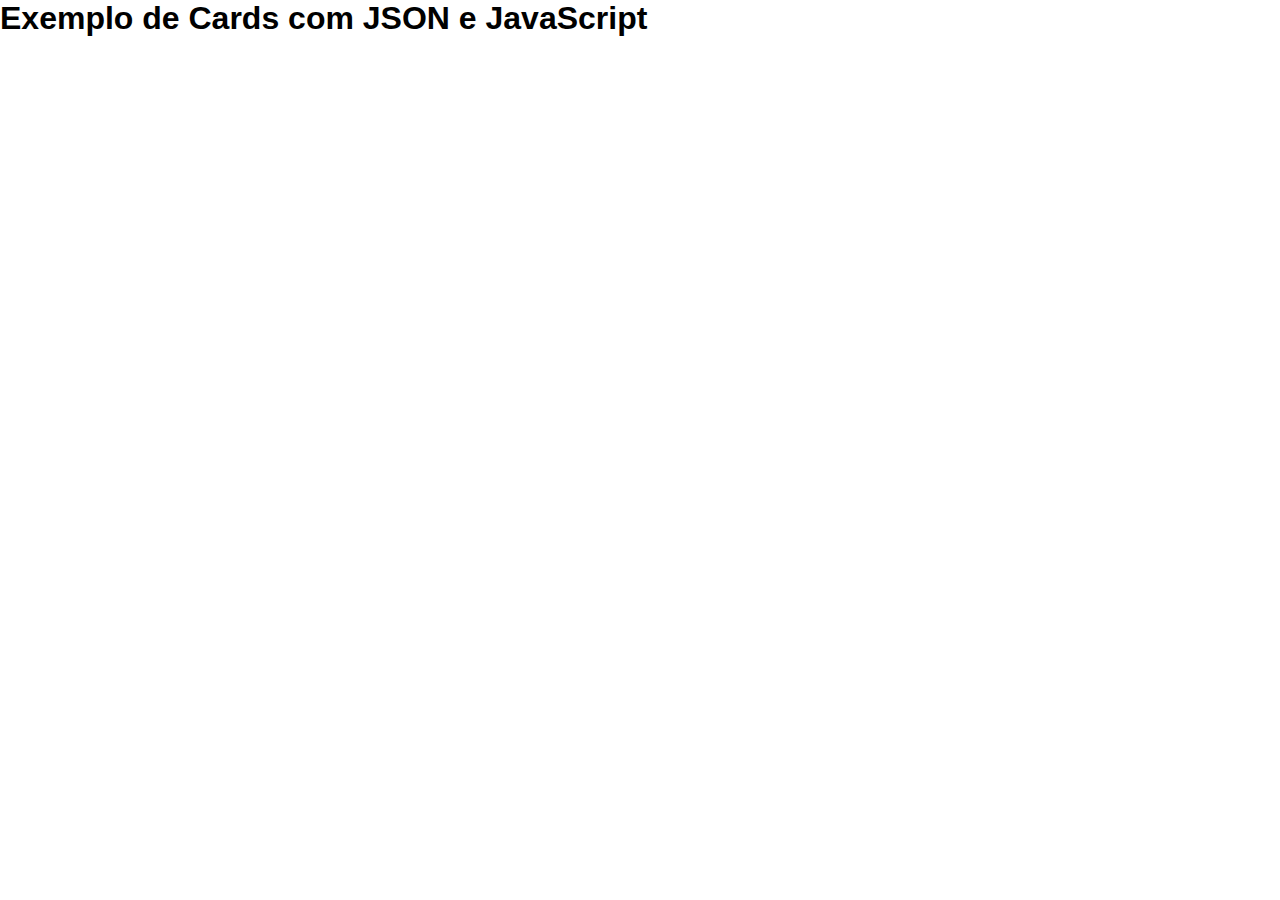
==== exemplosPHP.html @ 452e833c "lsll" ====
<!DOCTYPE html>
<html>
  <head>
    <title>Exemplo de Cards com JSON e JavaScript</title>
    <style>
      /* Estilos gerais */
      * {
        box-sizing: border-box;
        margin: 0;
        padding: 0;
      }
      body {
        font-family: sans-serif;
      }
      /* Estilos dos cards */
      .card {
        background-color: #f5f5f5;
        border-radius: 4px;
        box-shadow: 0 0 4px rgba(0, 0, 0, 0.3);
        display: flex;
        flex-direction: column;
        margin: 10px;
        max-width: 300px;
        overflow: hidden;
      }
      .card h2 {
        background-color: #4caf50;
        color: white;
        font-size: 20px;
        padding: 10px;
        text-align: center;
      }
      .card p {
        padding: 10px;
        text-align: justify;
      }
      /* Estilos do container dos cards */
      .card-container {
        display: grid;
        grid-template-columns: repeat(3, 1fr);
        justify-content: center;
        margin: 20px auto;
        max-width: 960px;
      }
    </style>
  </head>
  <body>
    <h1>Exemplo de Cards com JSON e JavaScript</h1>
    <div class="card-container"></div>
    <script>
      // Lê o arquivo JSON
      fetch("codes.json")
        .then((response) => response.json())
        .then((data) => {
          // Cria um card para cada objeto no JSON
          const cardContainer = document.querySelector(".card-container");
          data.forEach((obj) => {
            const card = document.createElement("div");
            card.classList.add("card");
            const title = document.createElement("h2");
            title.textContent = obj.title;
            const code = document.createElement("p");
            code.textContent = obj.code;
            card.appendChild(title);
            card.appendChild(code);
            cardContainer.appendChild(card);
          });
        })
        .catch((error) => console.error(error));
    </script>
  </body>
</html>
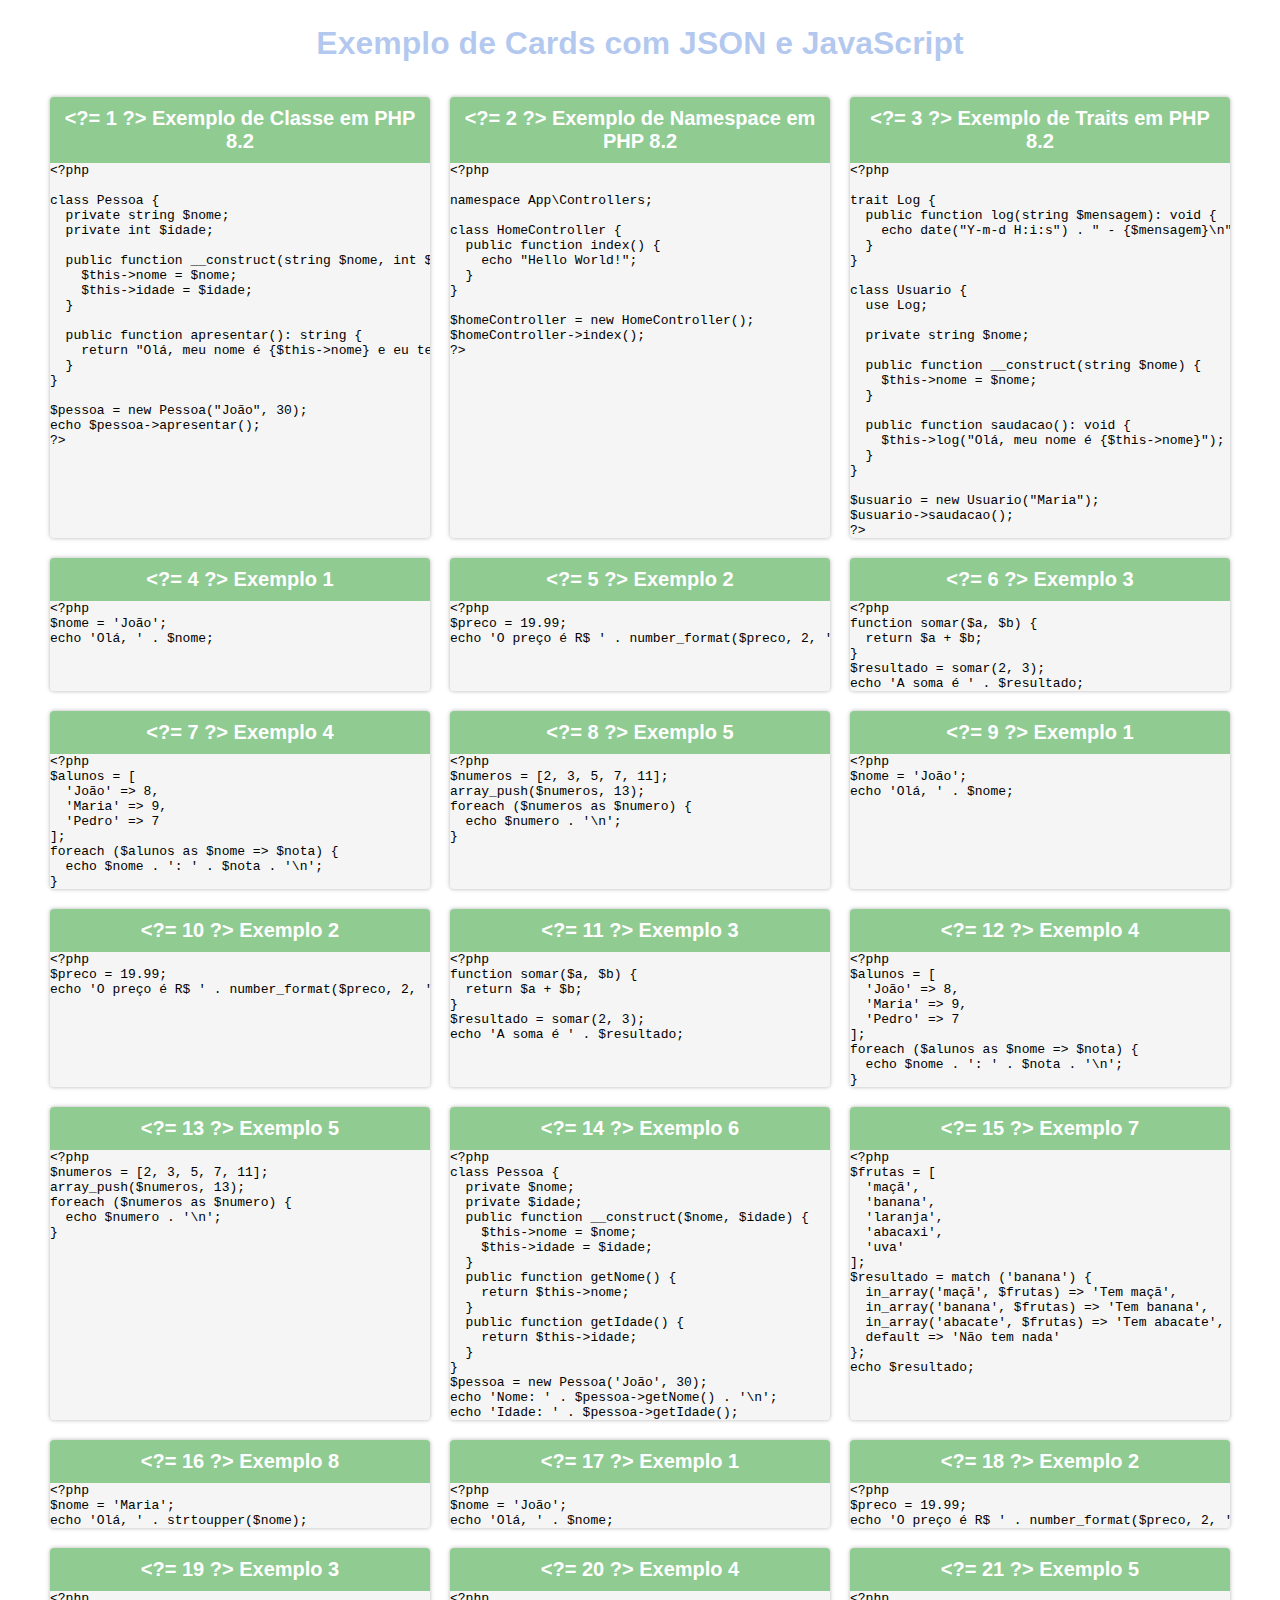
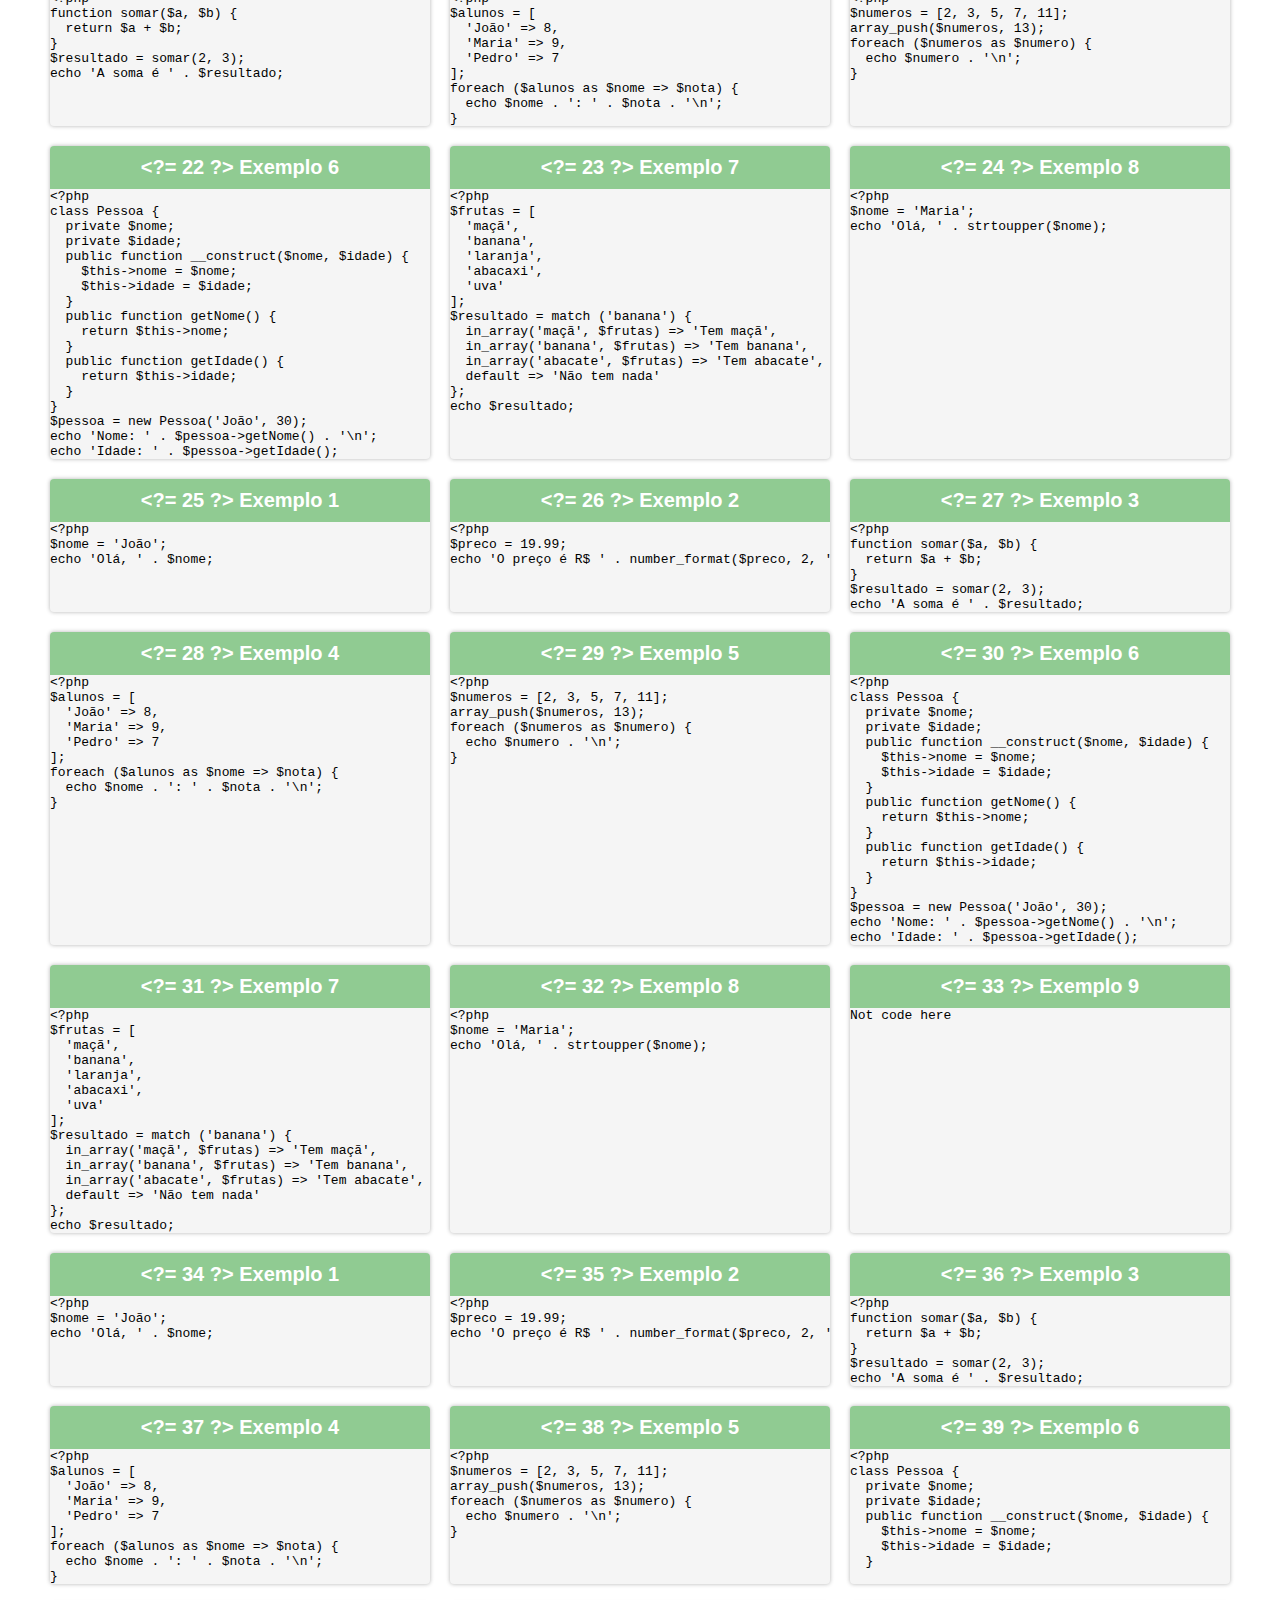
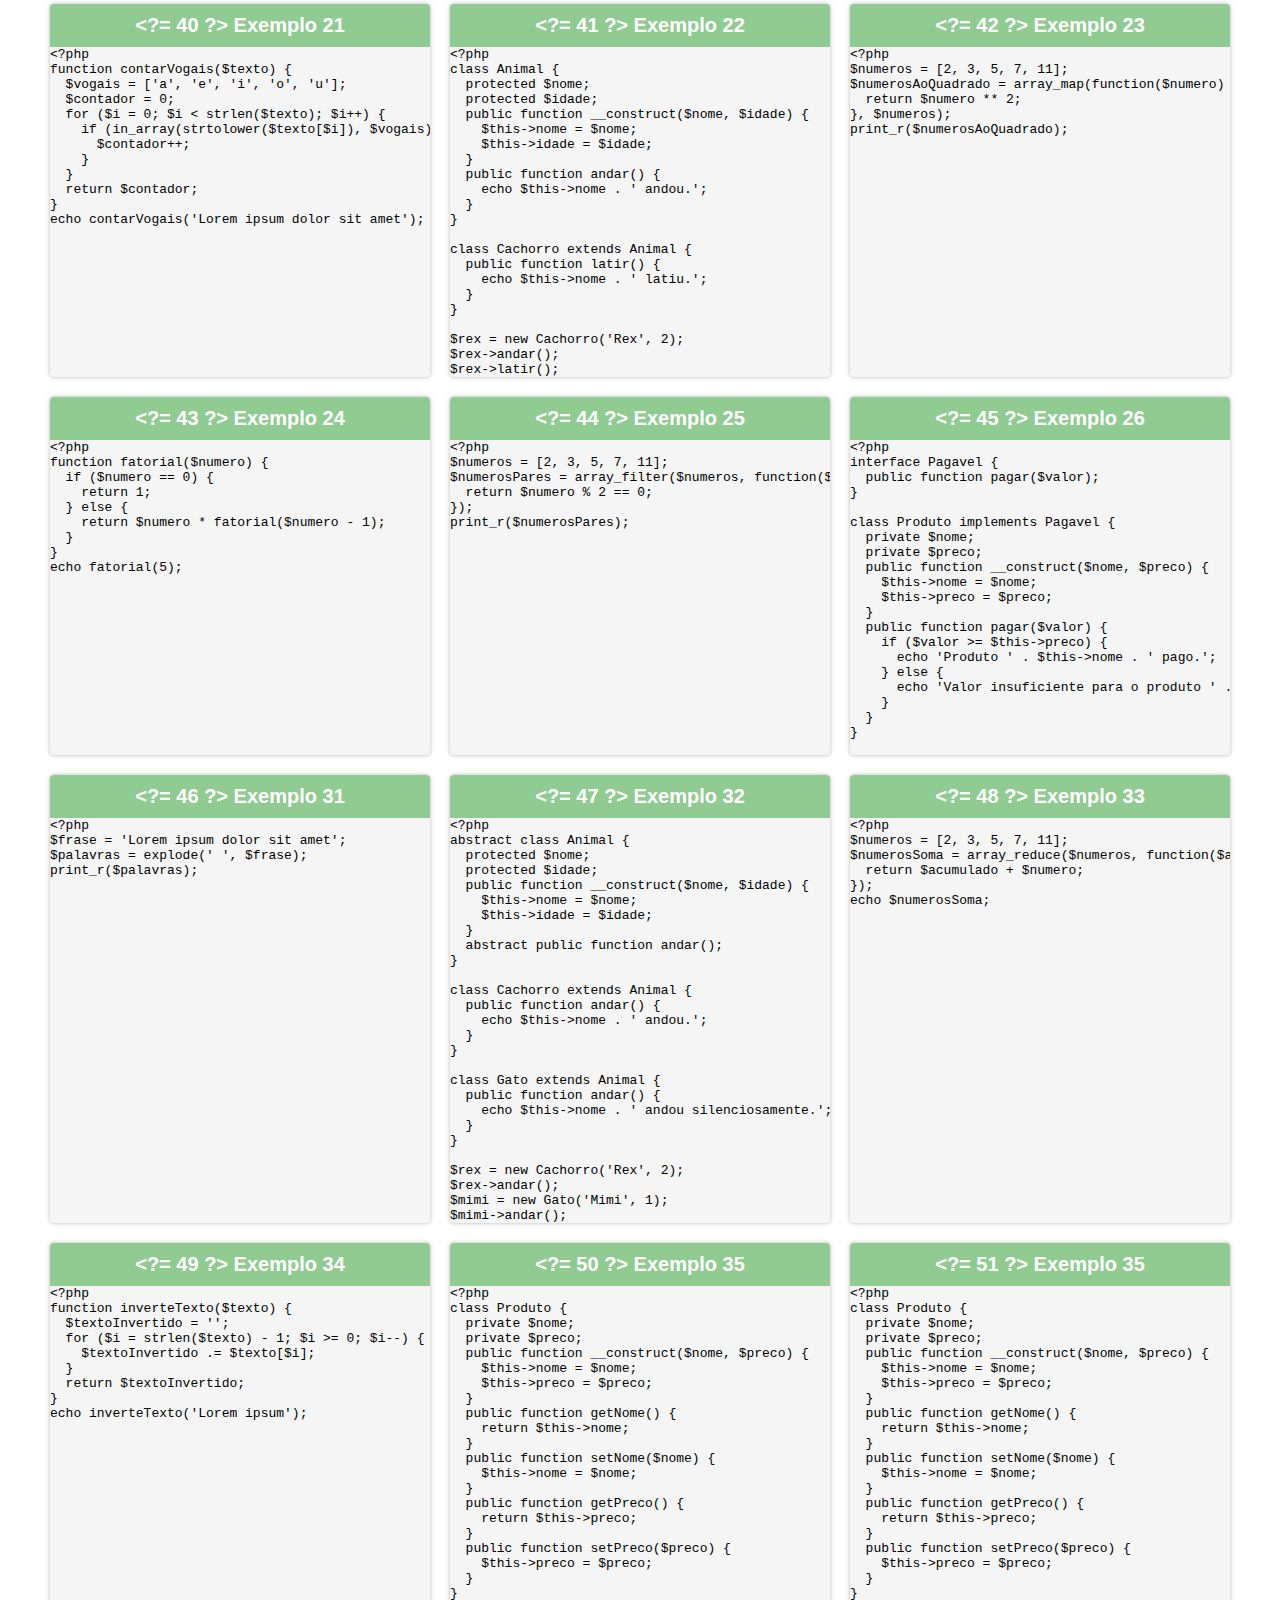
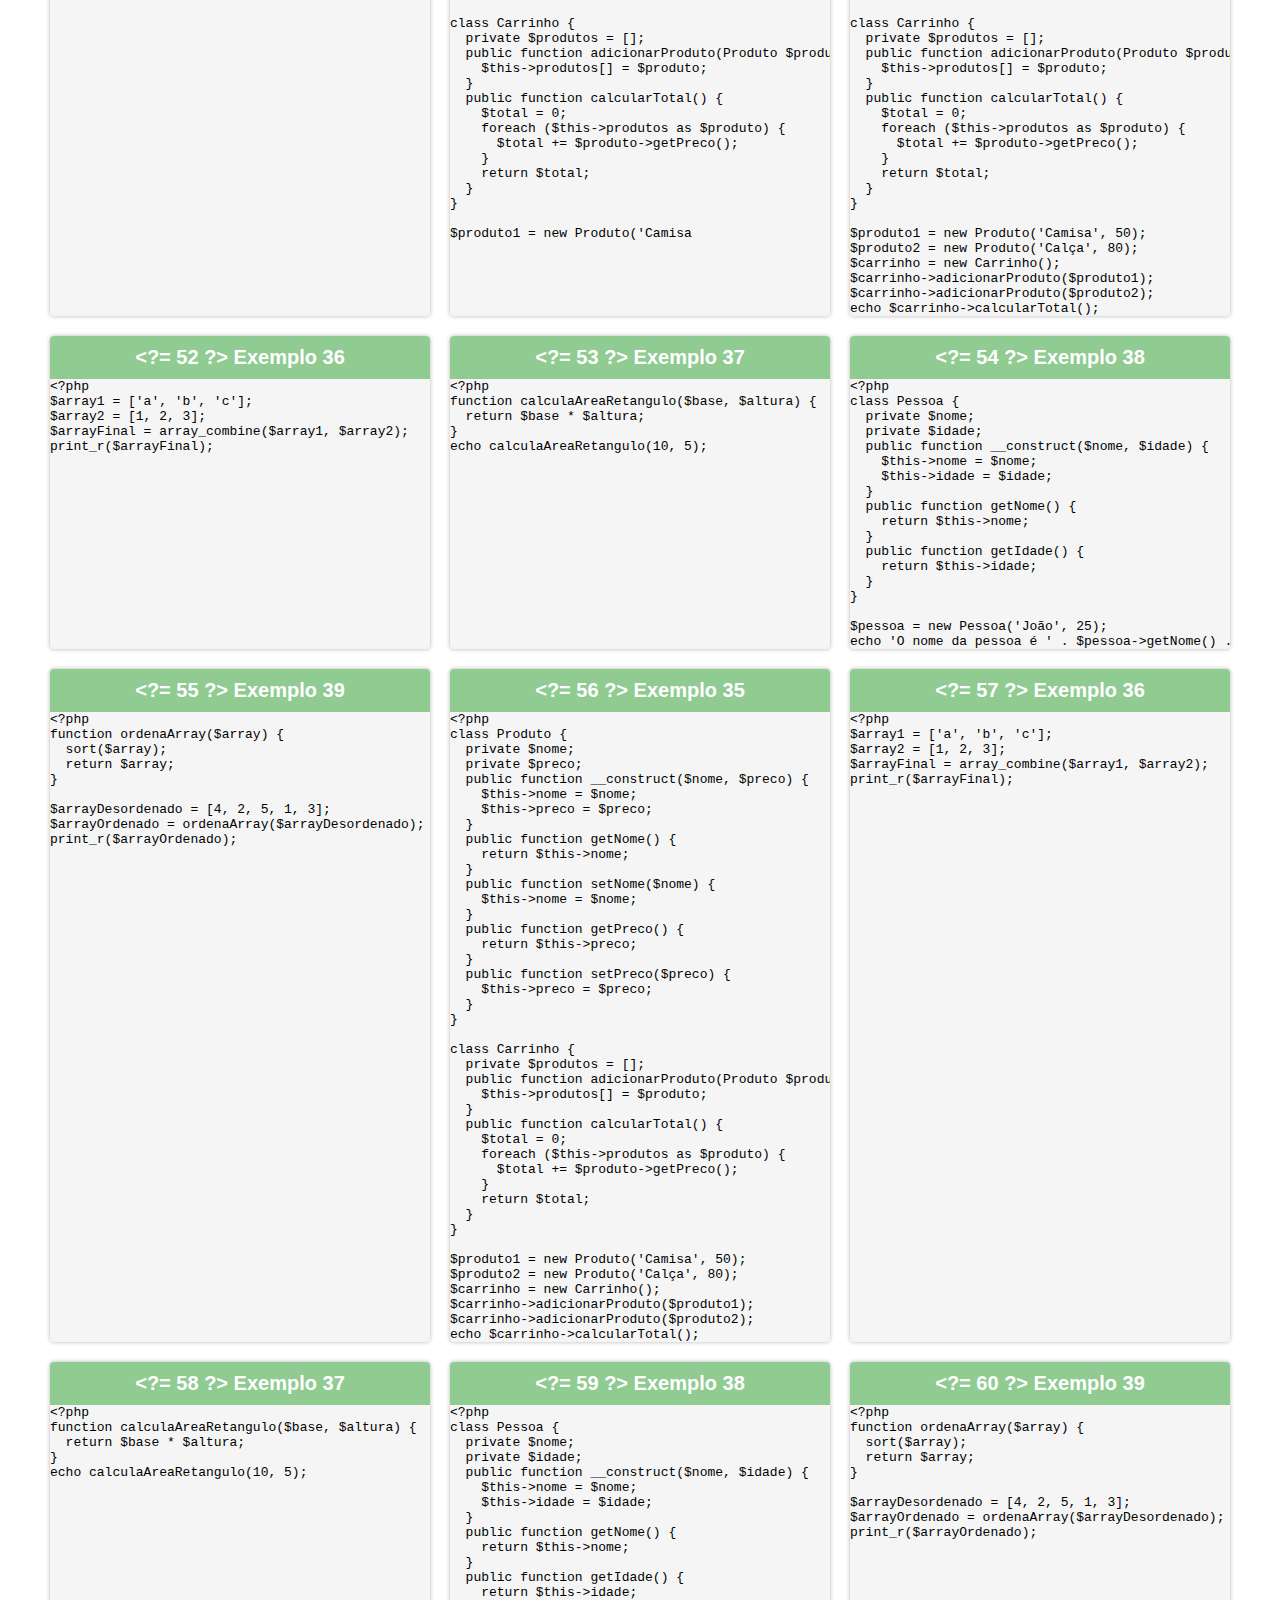
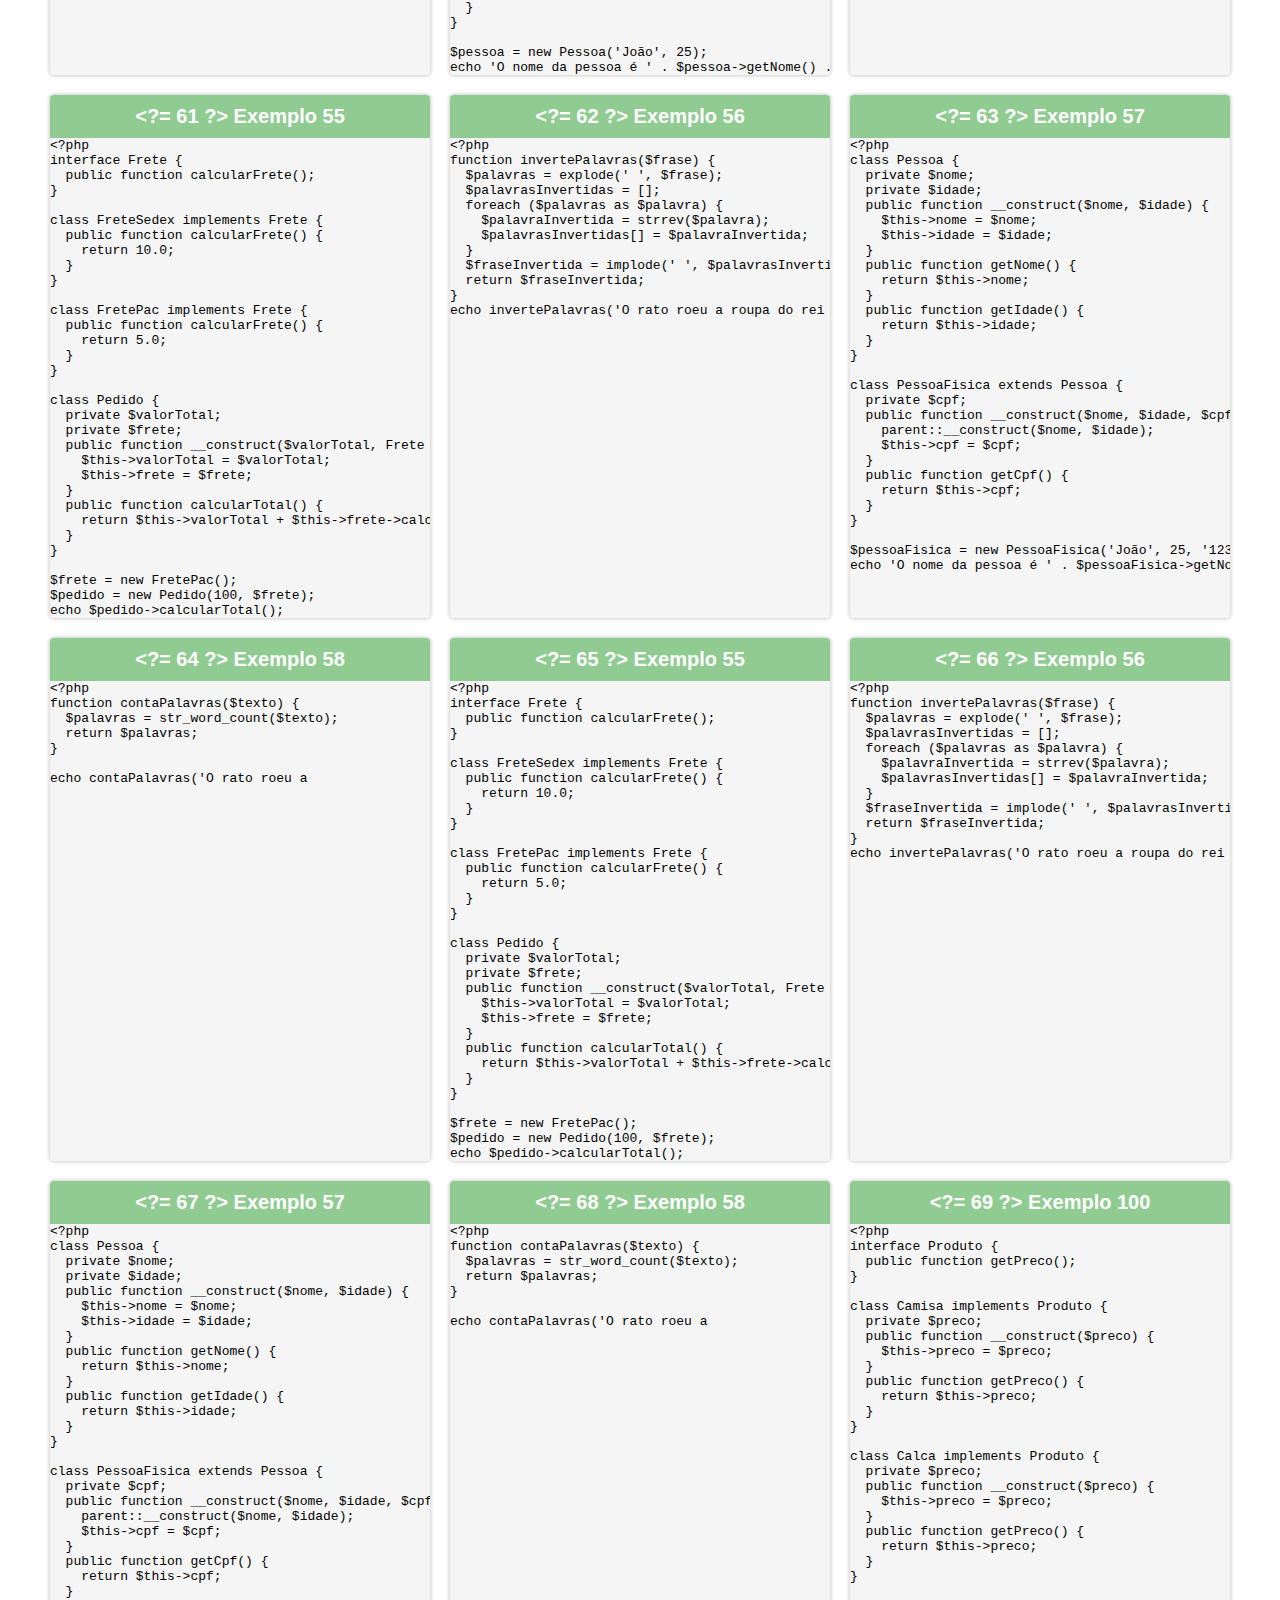
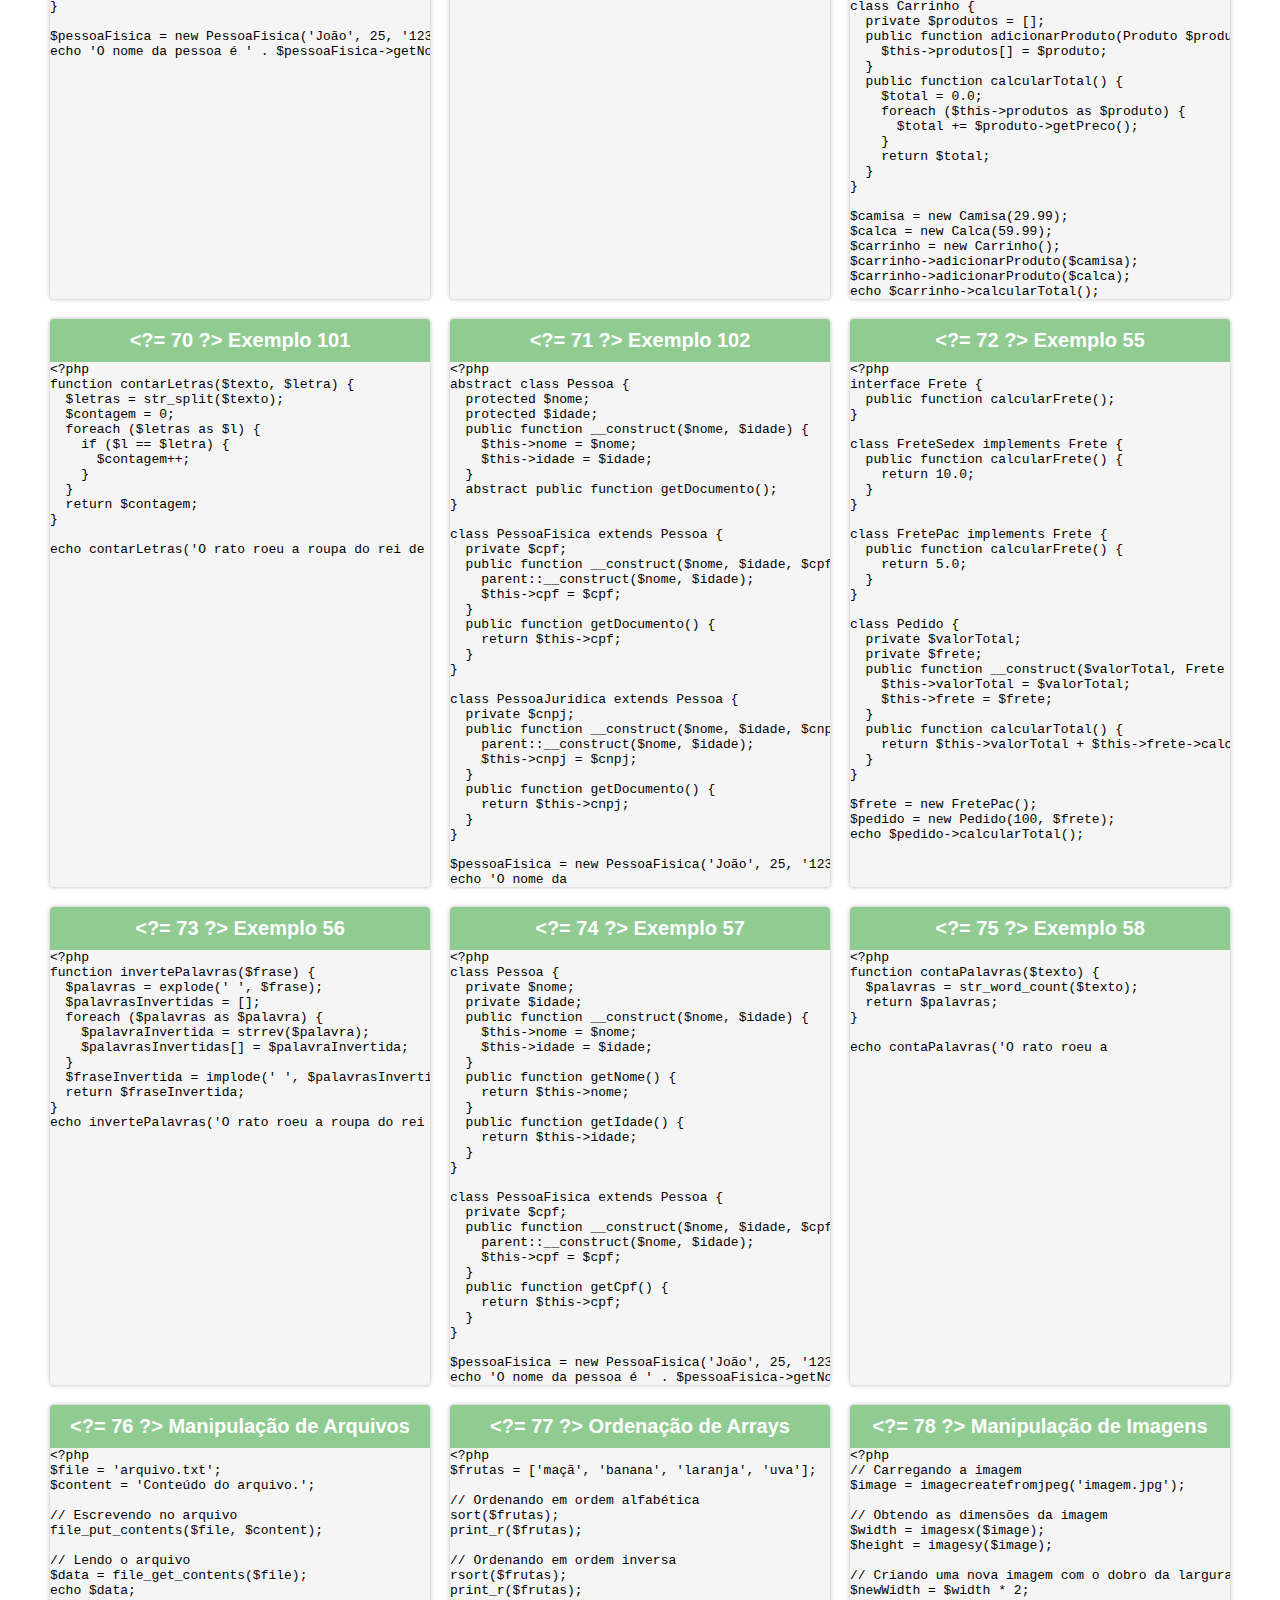
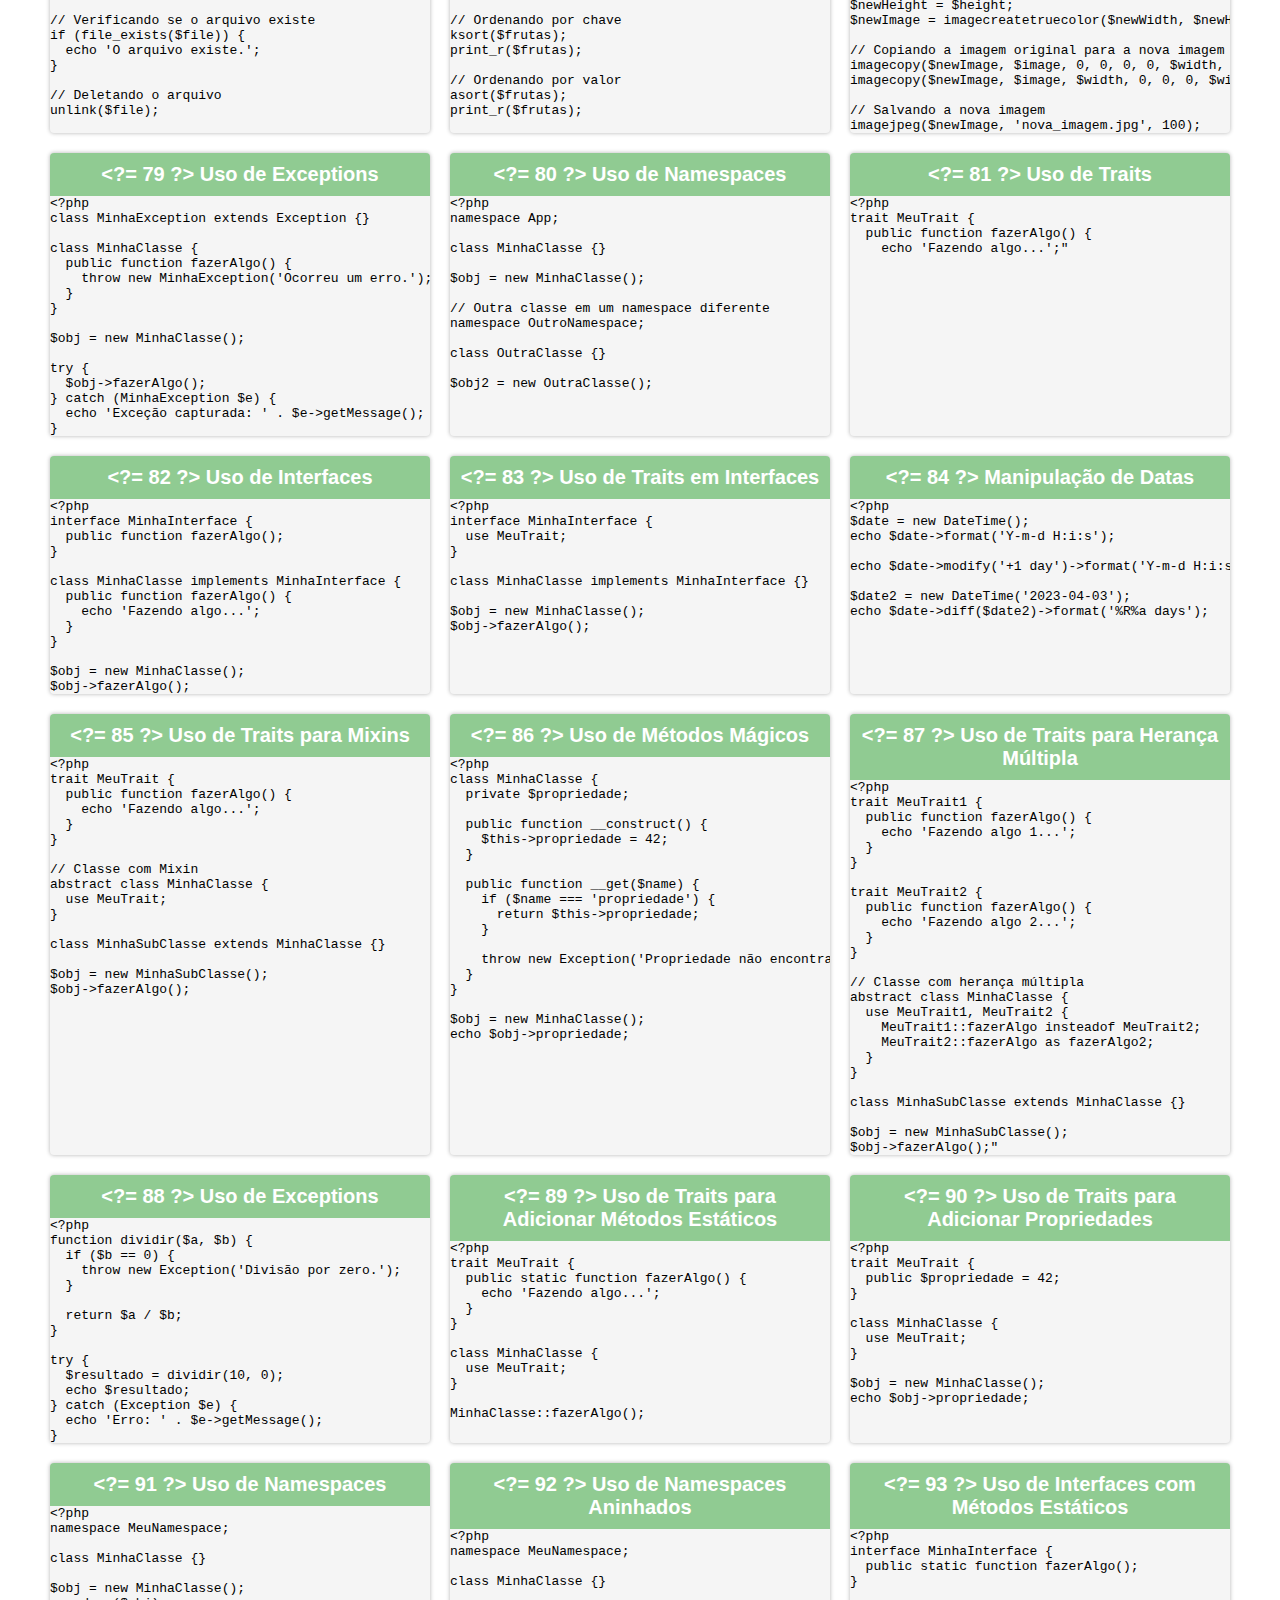
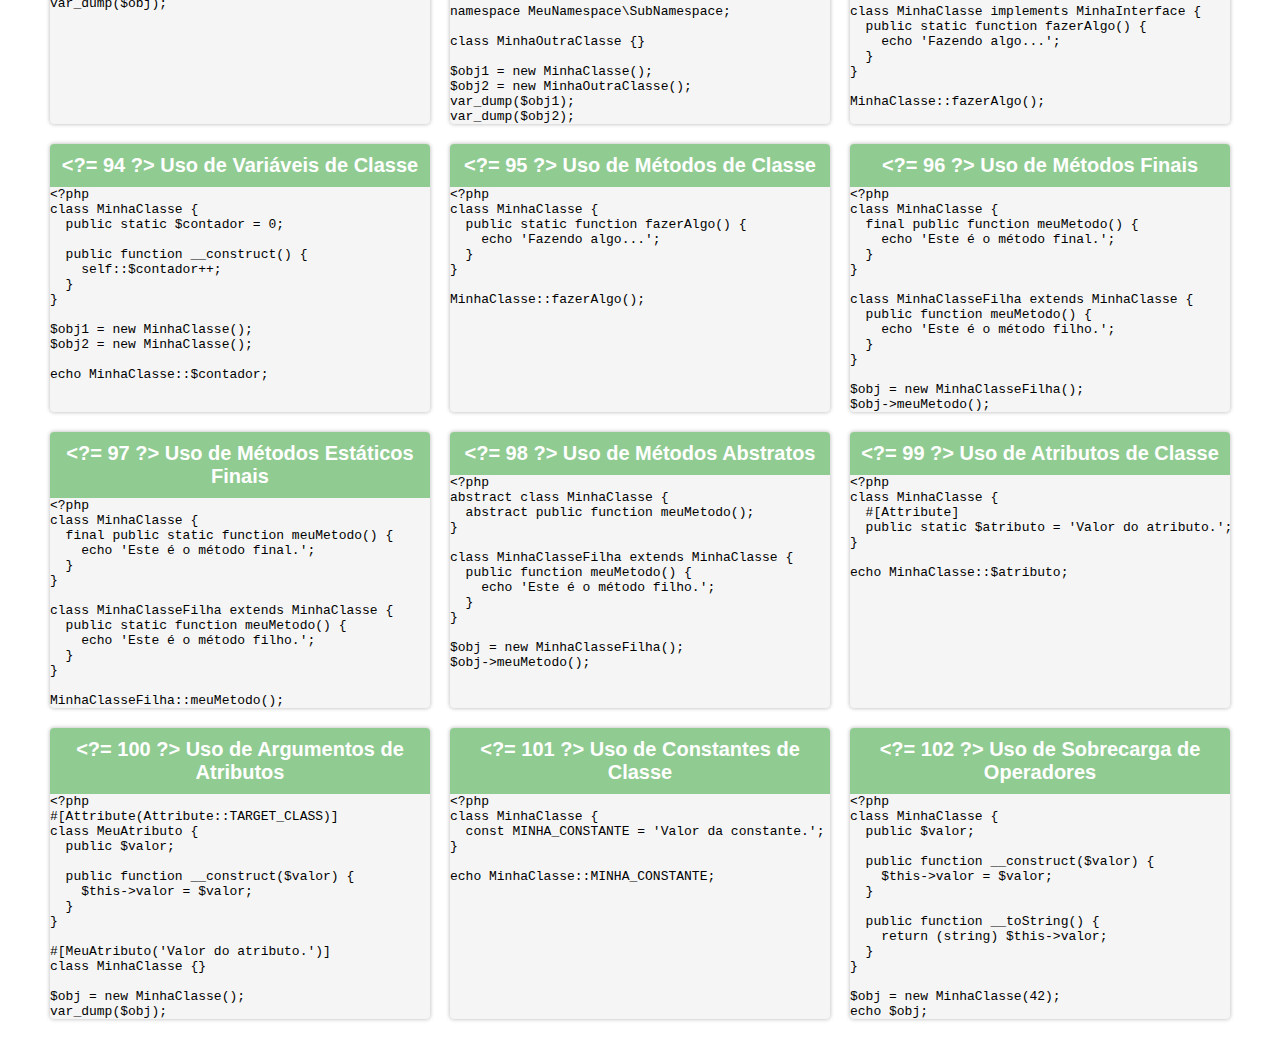
==== commit a5b52a4e: "News codes" ====
--- a/exemplosPHP.html
+++ b/exemplosPHP.html
@@ -8,6 +8,11 @@
         box-sizing: border-box;
         margin: 0;
         padding: 0;
+      }
+      h1 {
+        color:#4678d667;
+        text-align: center;
+        margin: 25px auto;
       }
       body {
         font-family: sans-serif;
@@ -20,11 +25,11 @@
         display: flex;
         flex-direction: column;
         margin: 10px;
-        max-width: 300px;
+        max-width: 450px;
         overflow: hidden;
       }
       .card h2 {
-        background-color: #4caf50;
+        background-color: #4caf4f98;
         color: white;
         font-size: 20px;
         padding: 10px;
@@ -40,7 +45,7 @@
         grid-template-columns: repeat(3, 1fr);
         justify-content: center;
         margin: 20px auto;
-        max-width: 960px;
+        max-width: 1200px;
       }
     </style>
   </head>
@@ -58,8 +63,8 @@
             const card = document.createElement("div");
             card.classList.add("card");
             const title = document.createElement("h2");
-            title.textContent = obj.title;
-            const code = document.createElement("p");
+            title.textContent = `<?= ${obj.id} ?> ${obj.title}`;           
+            const code = document.createElement("pre");
             code.textContent = obj.code;
             card.appendChild(title);
             card.appendChild(code);
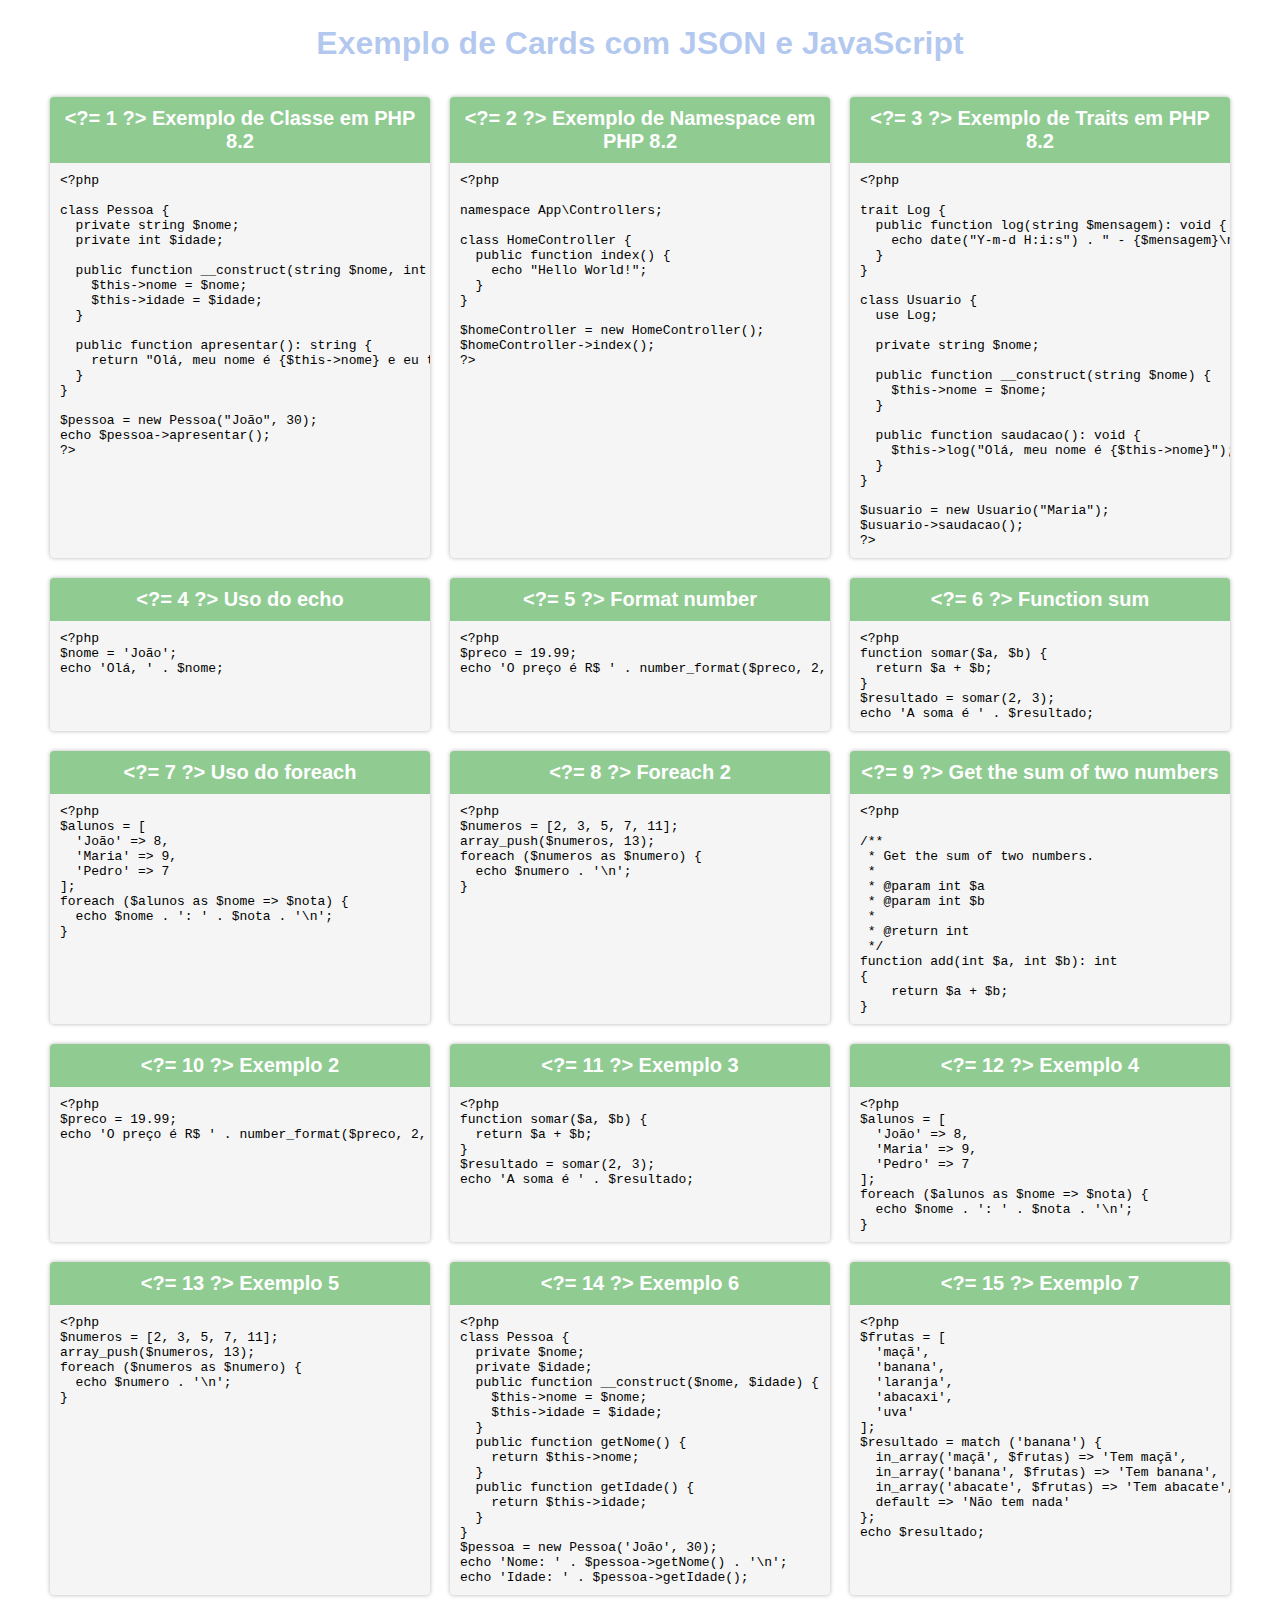
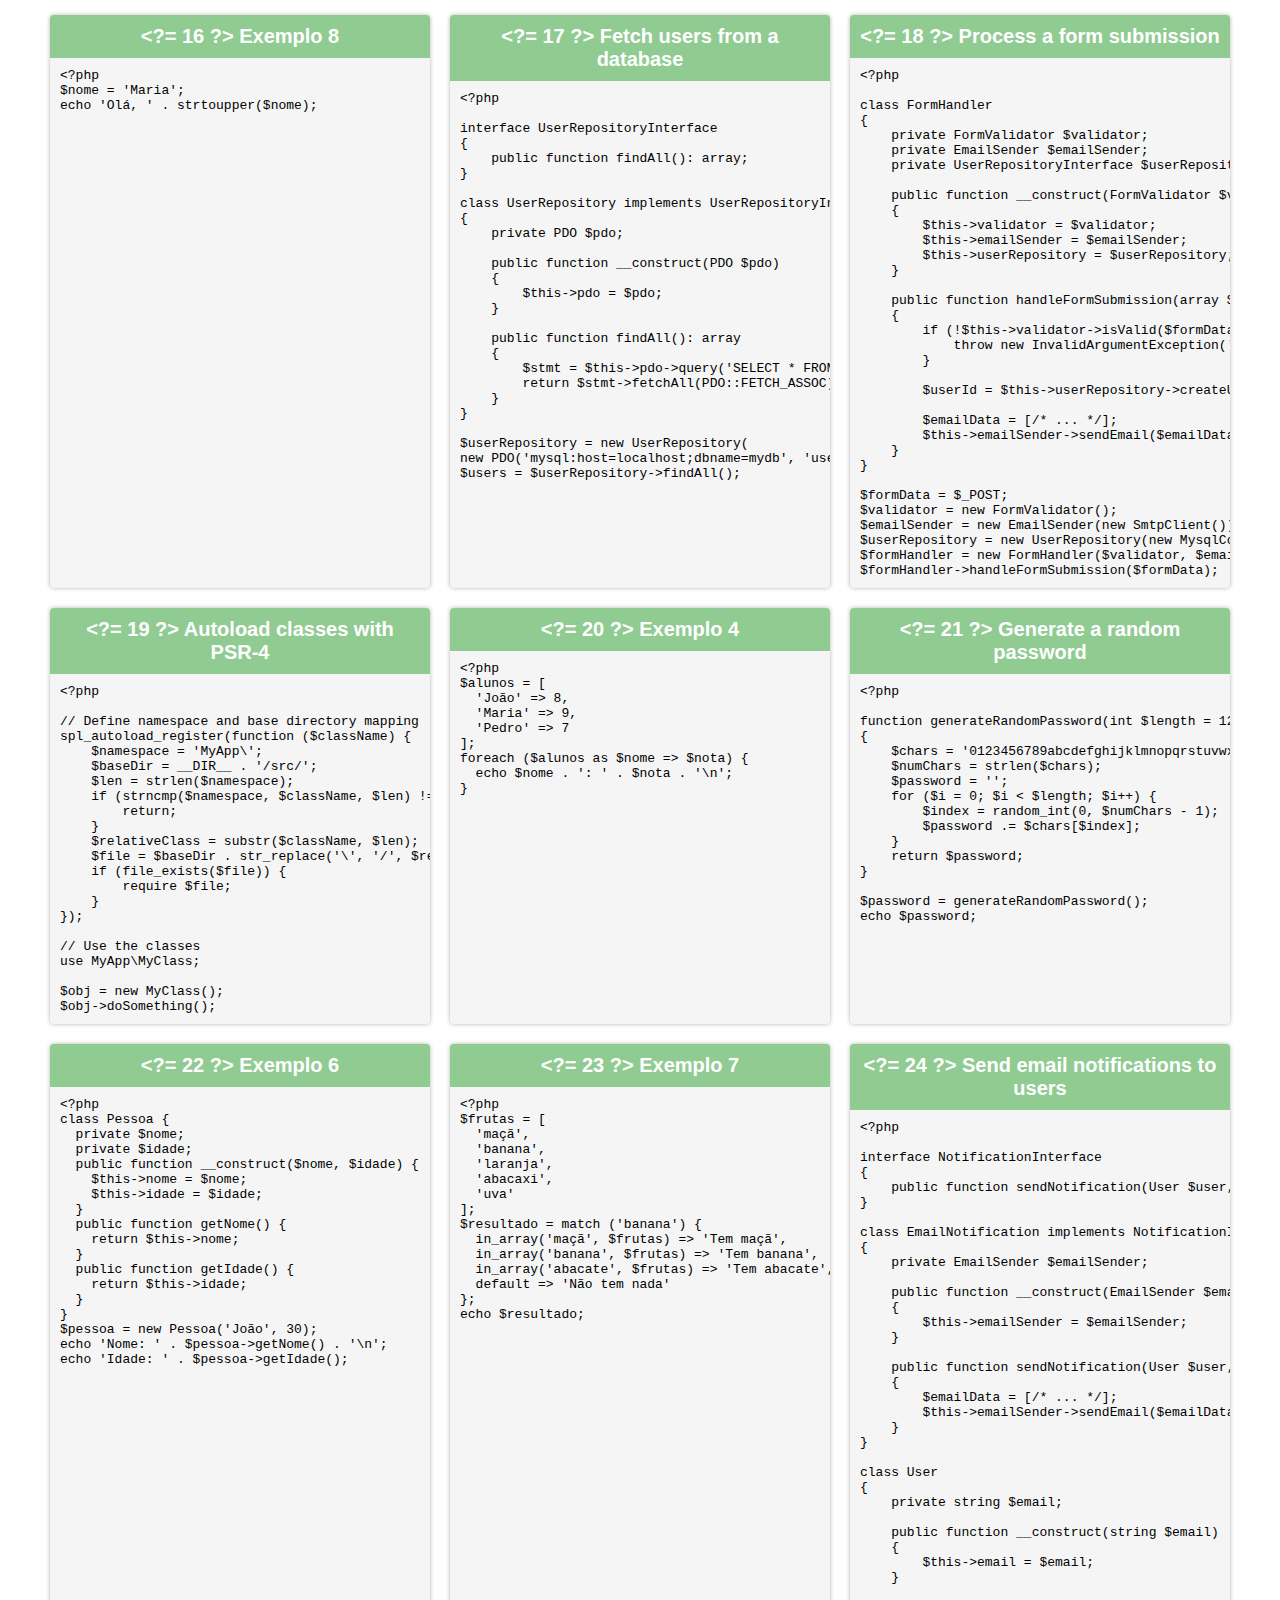
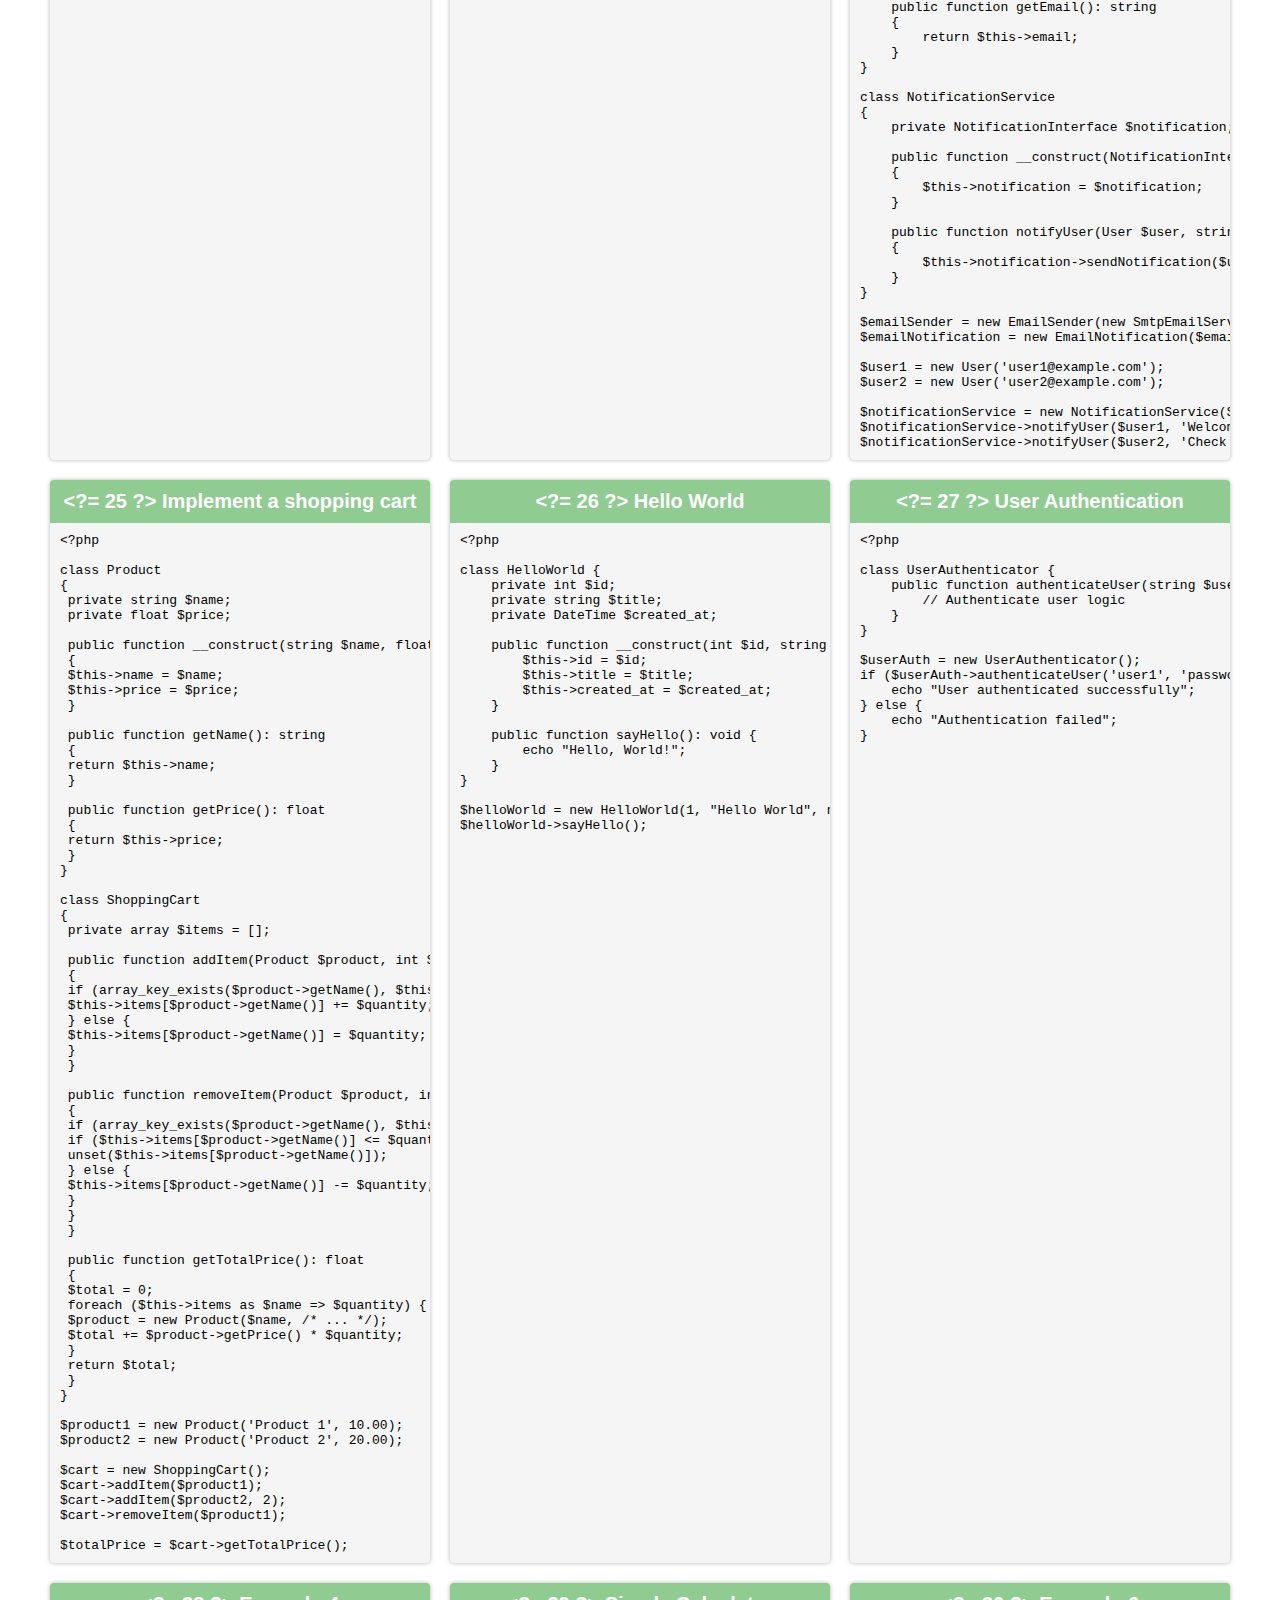
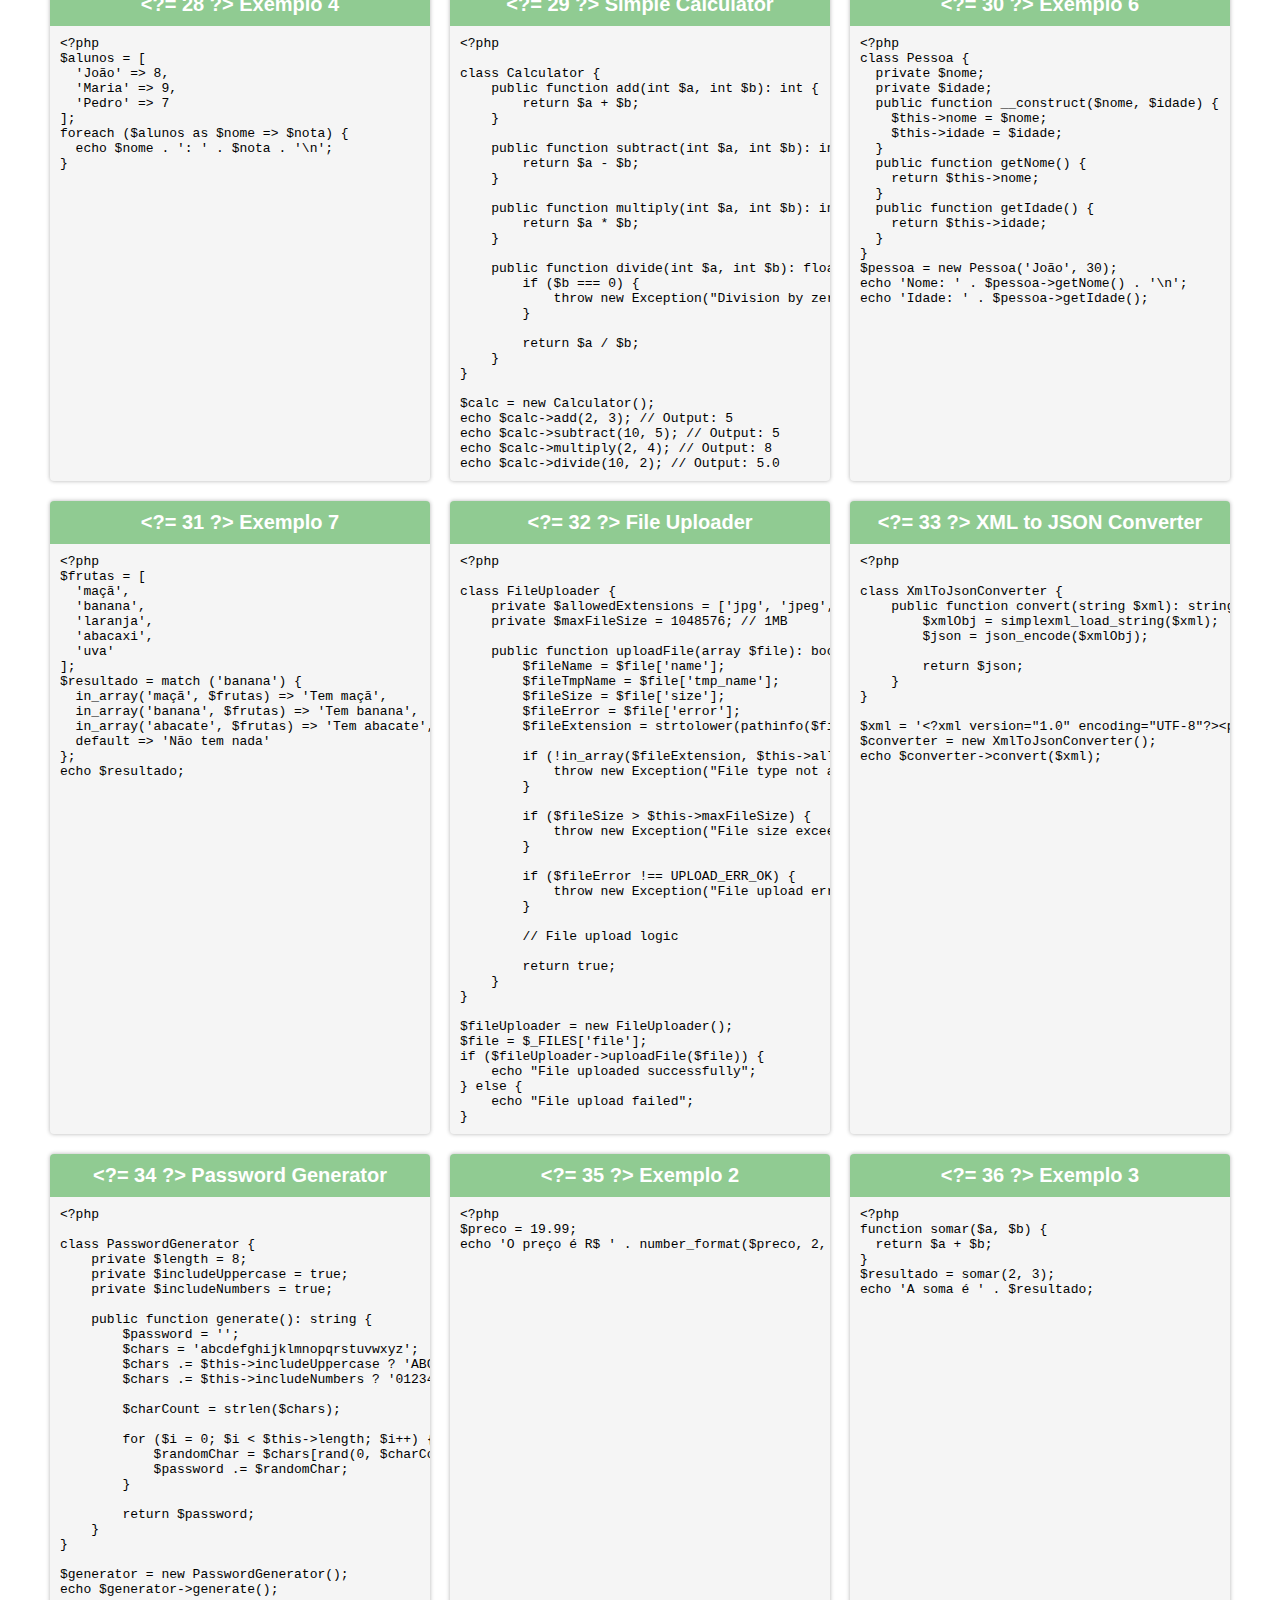
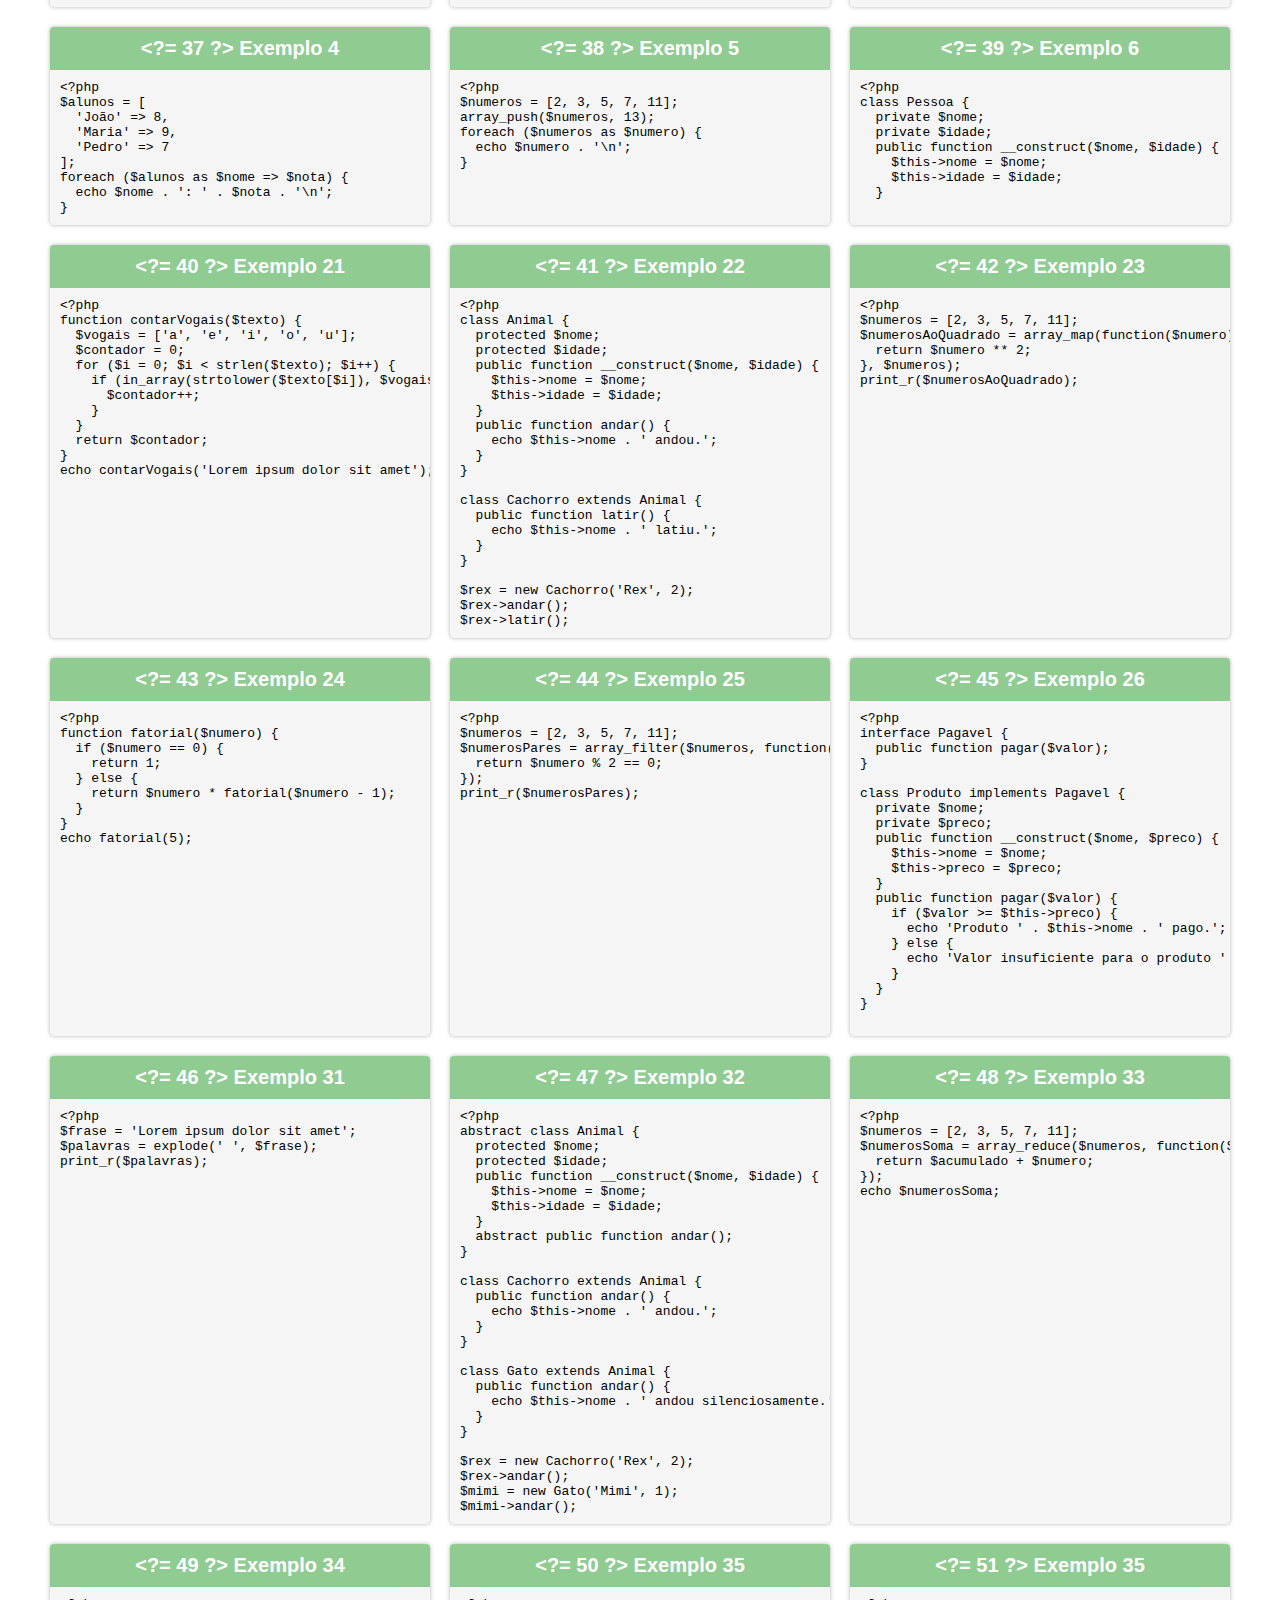
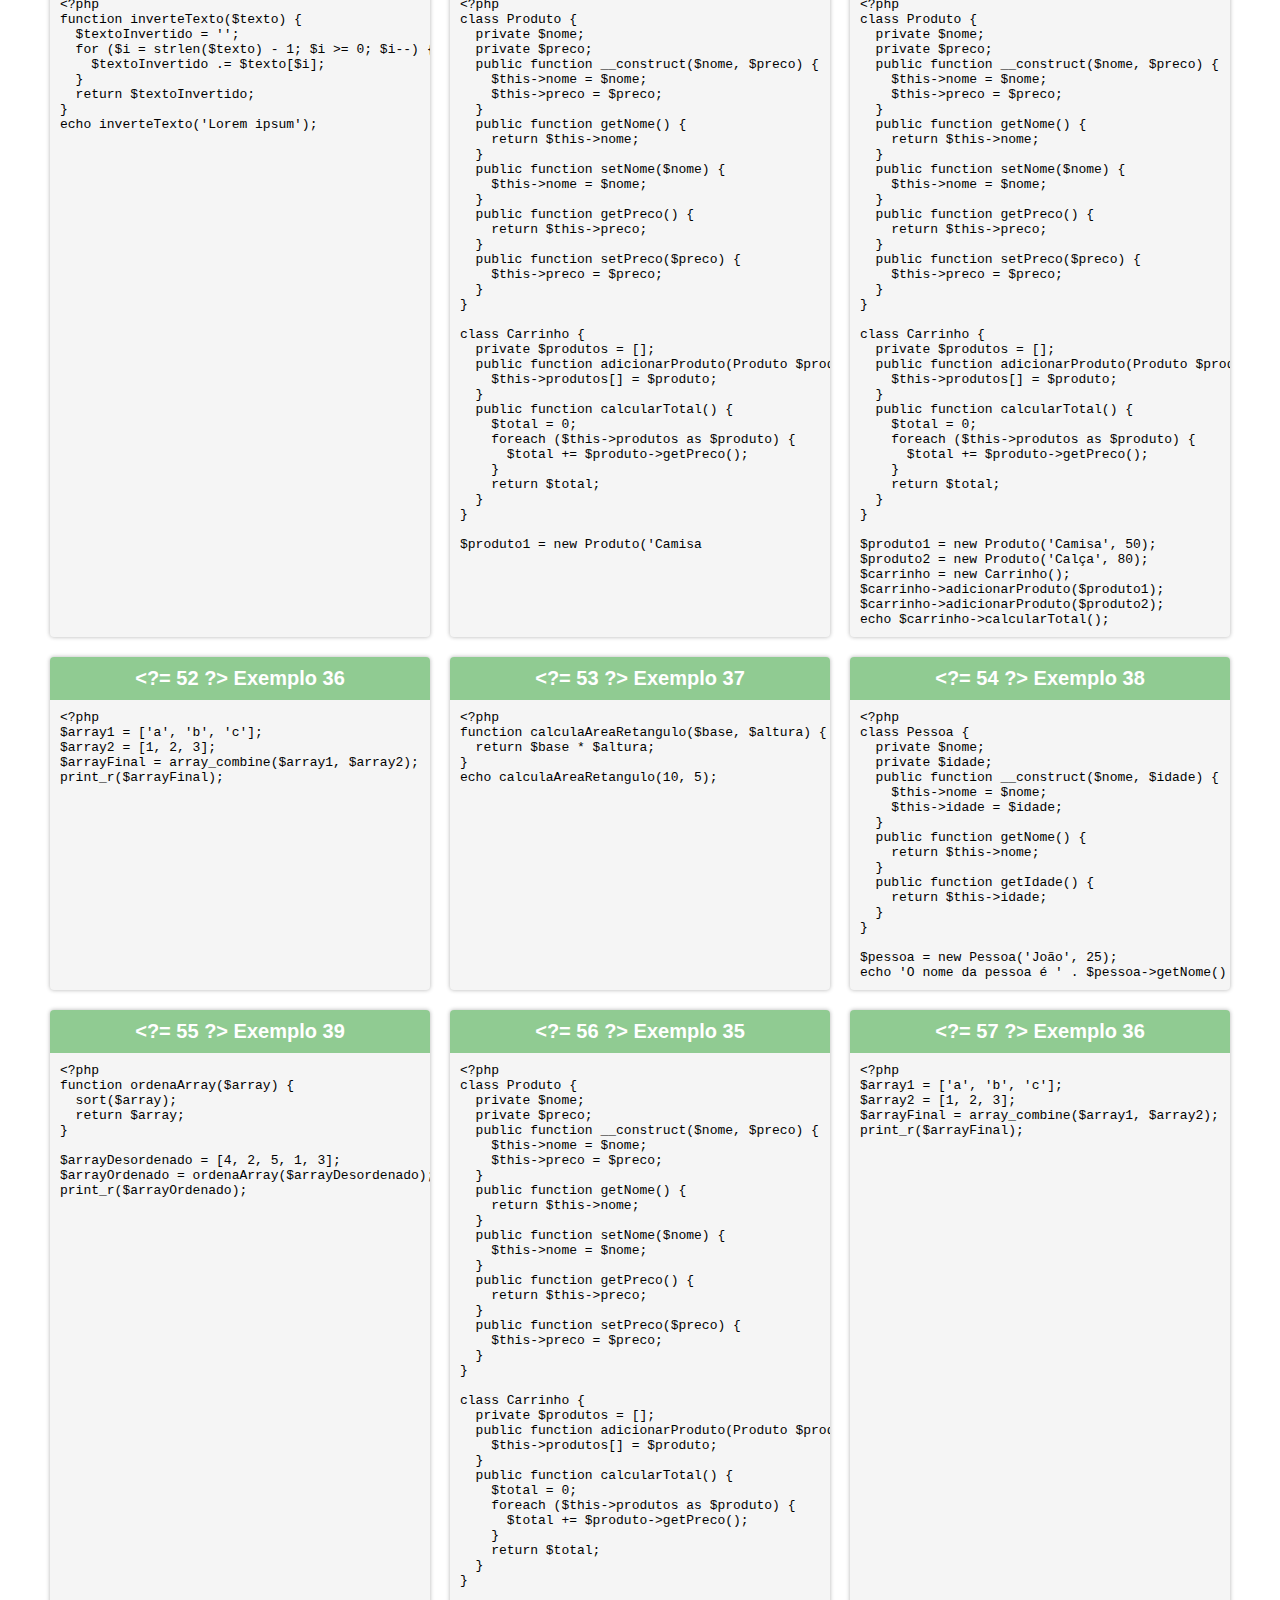
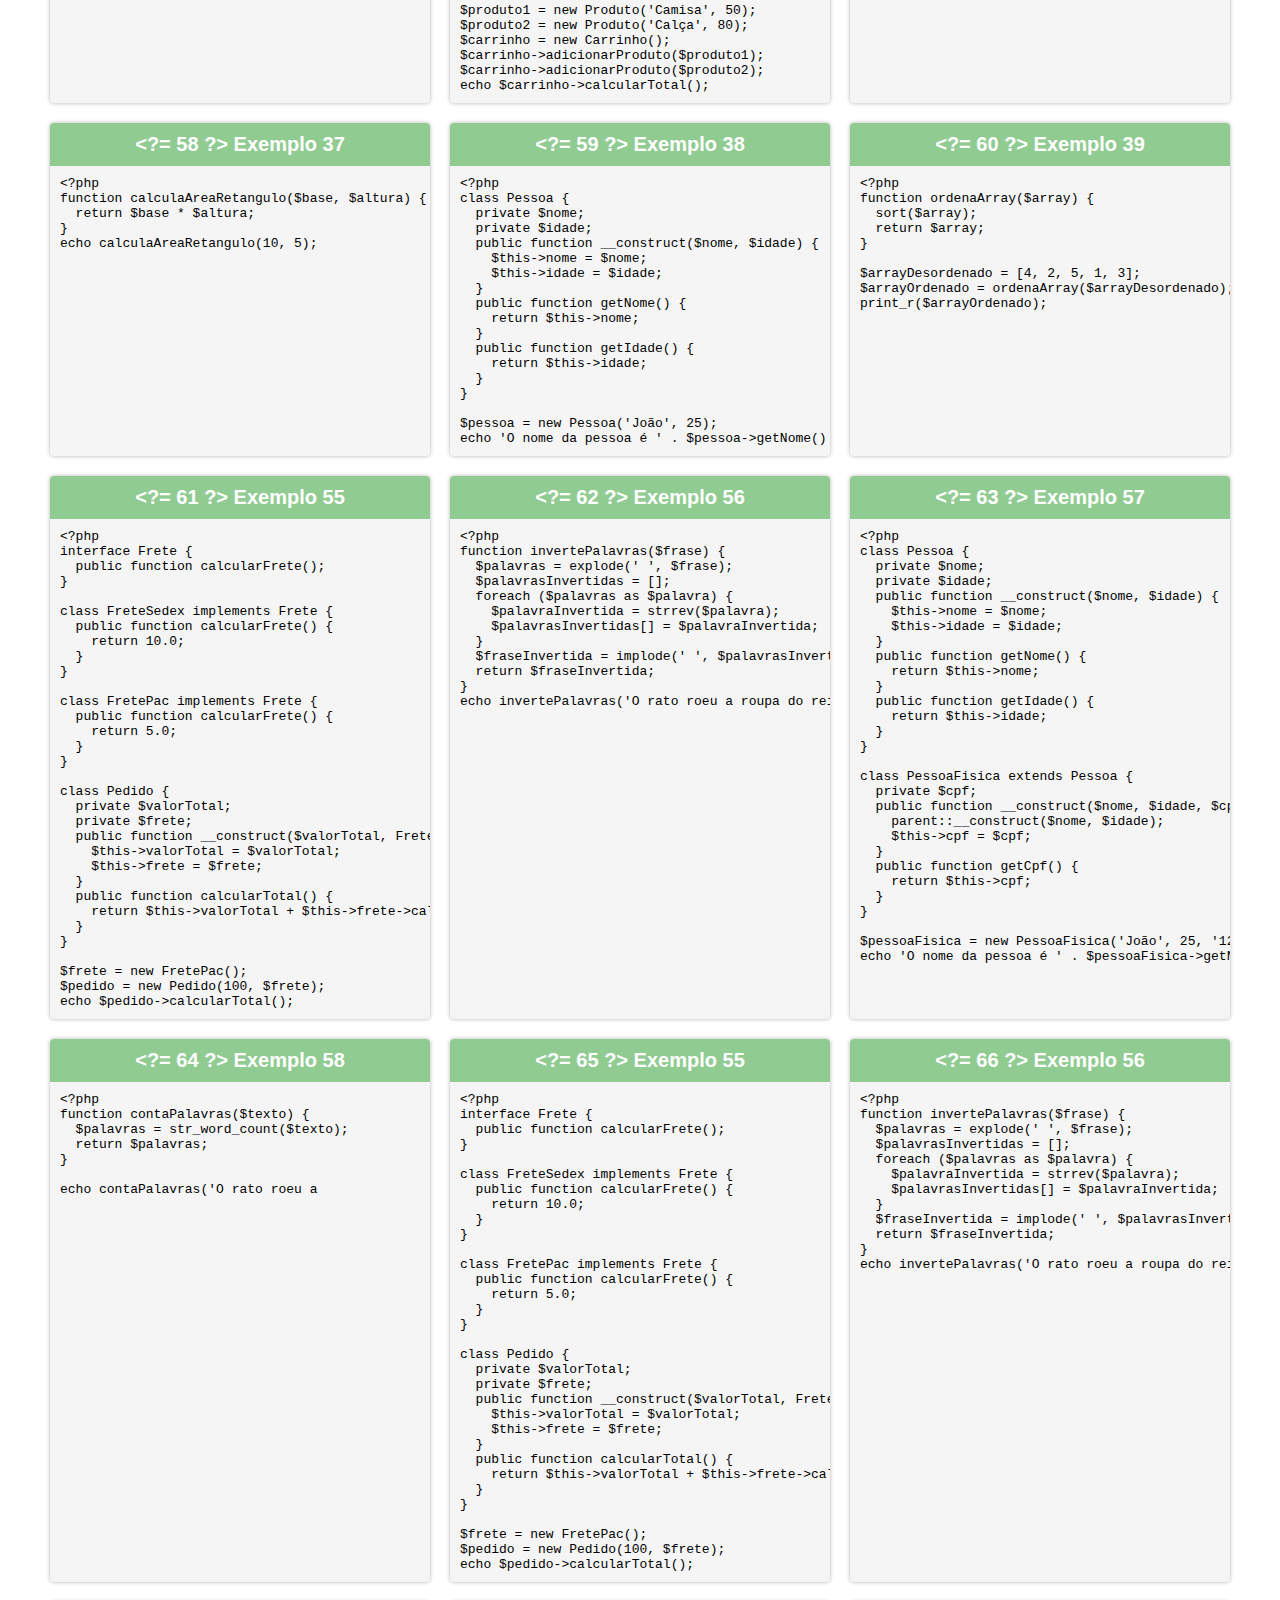
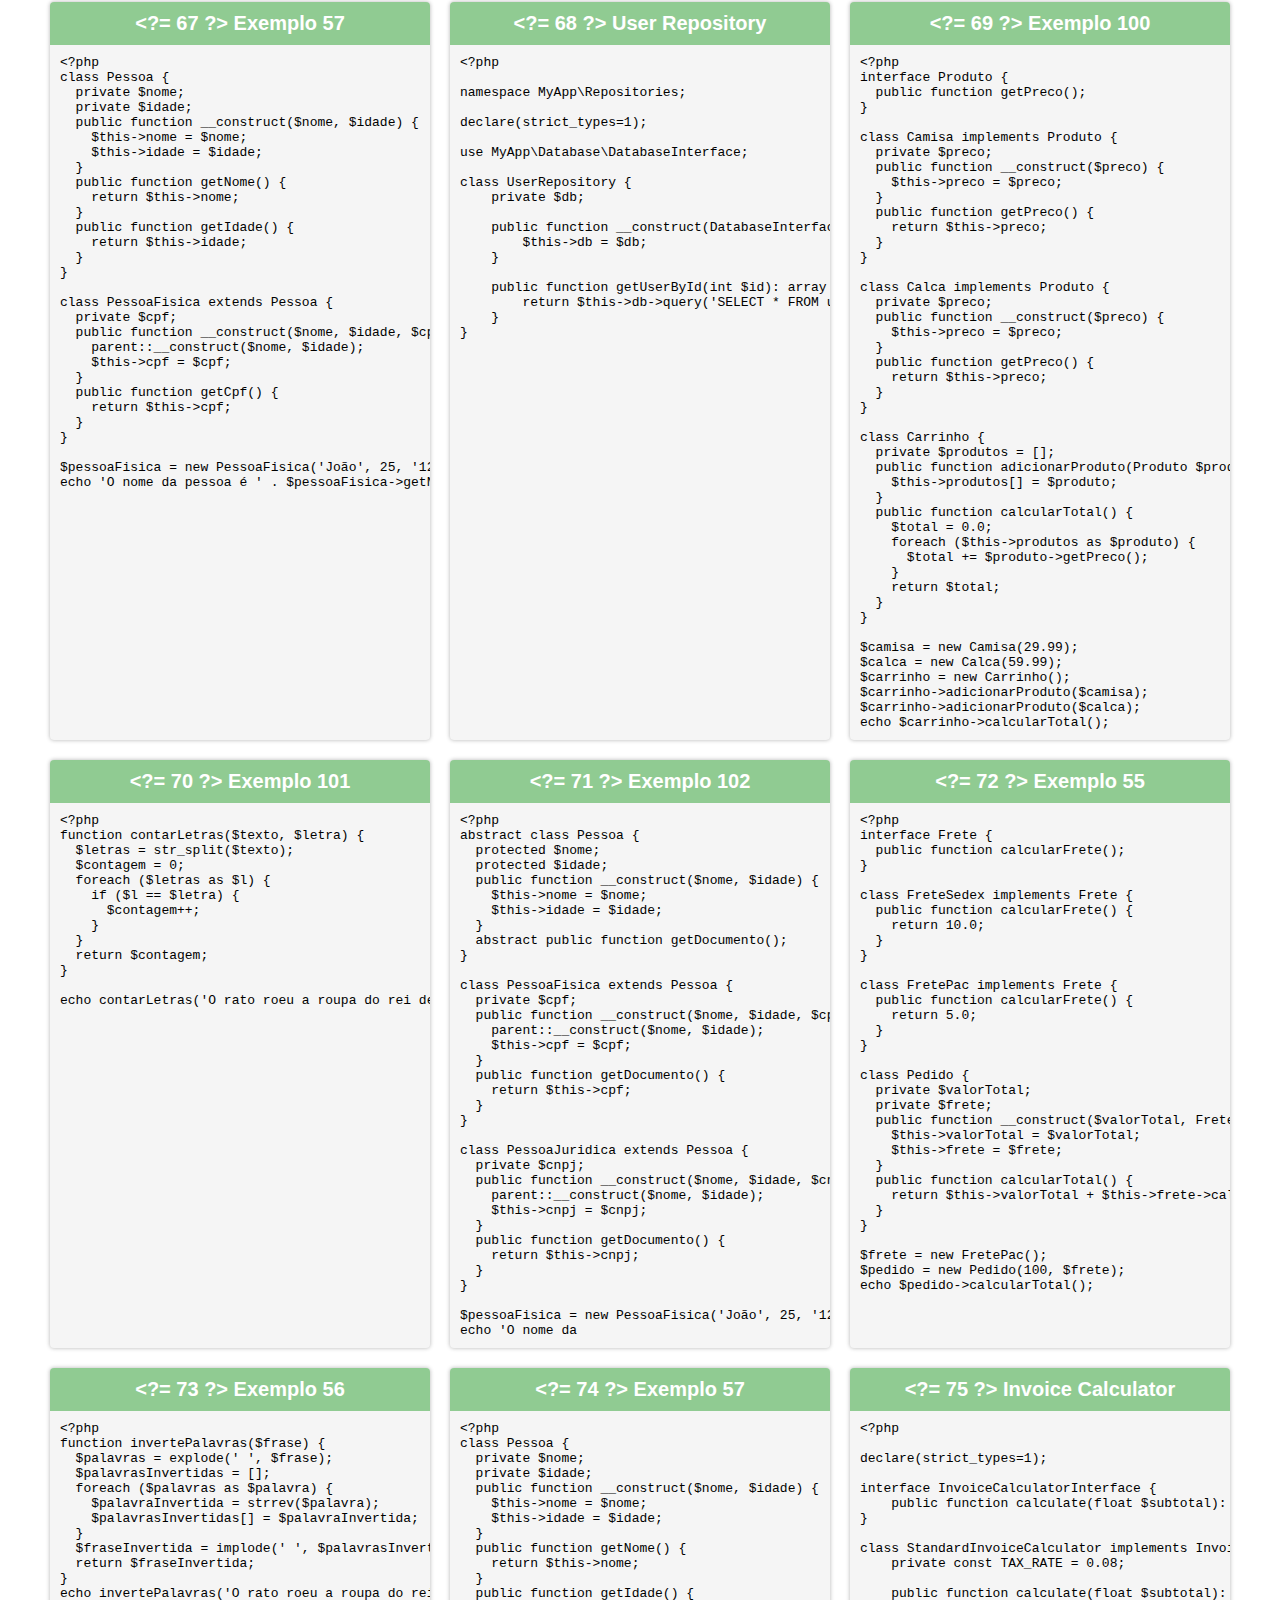
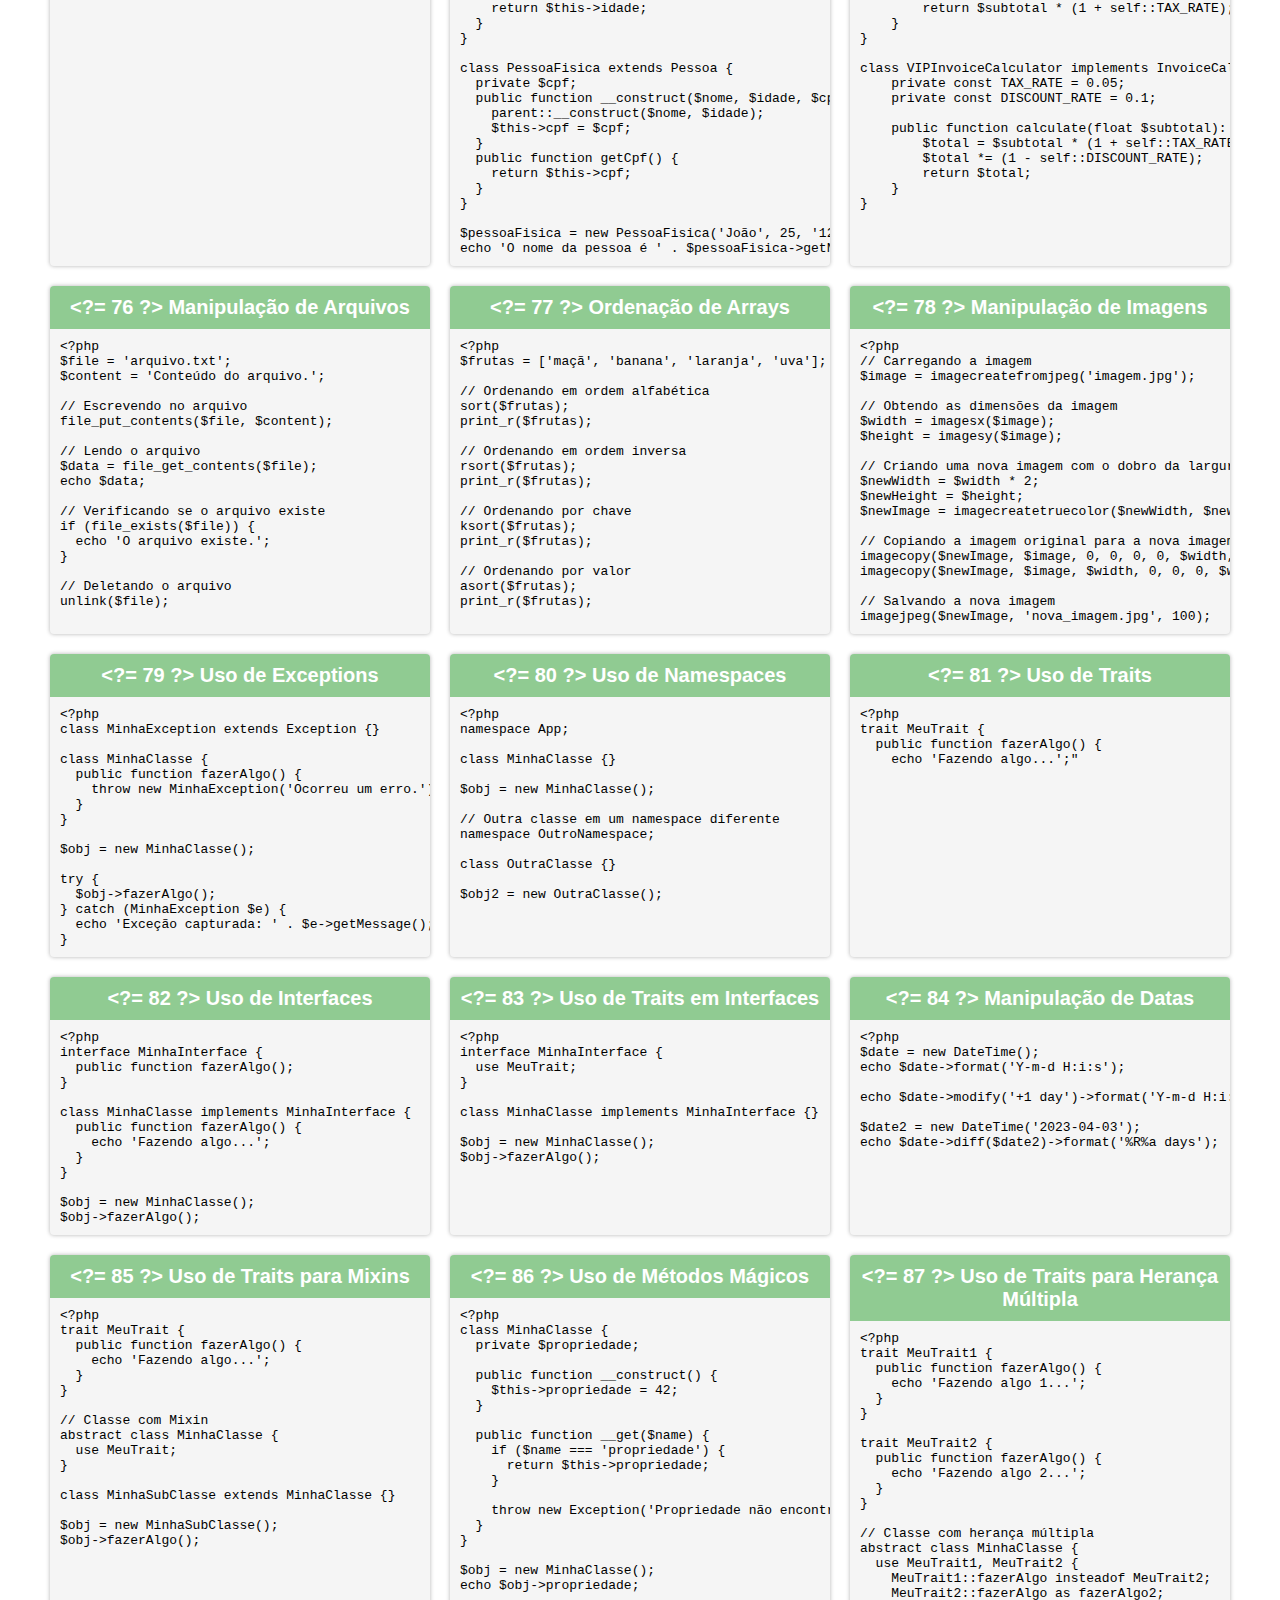
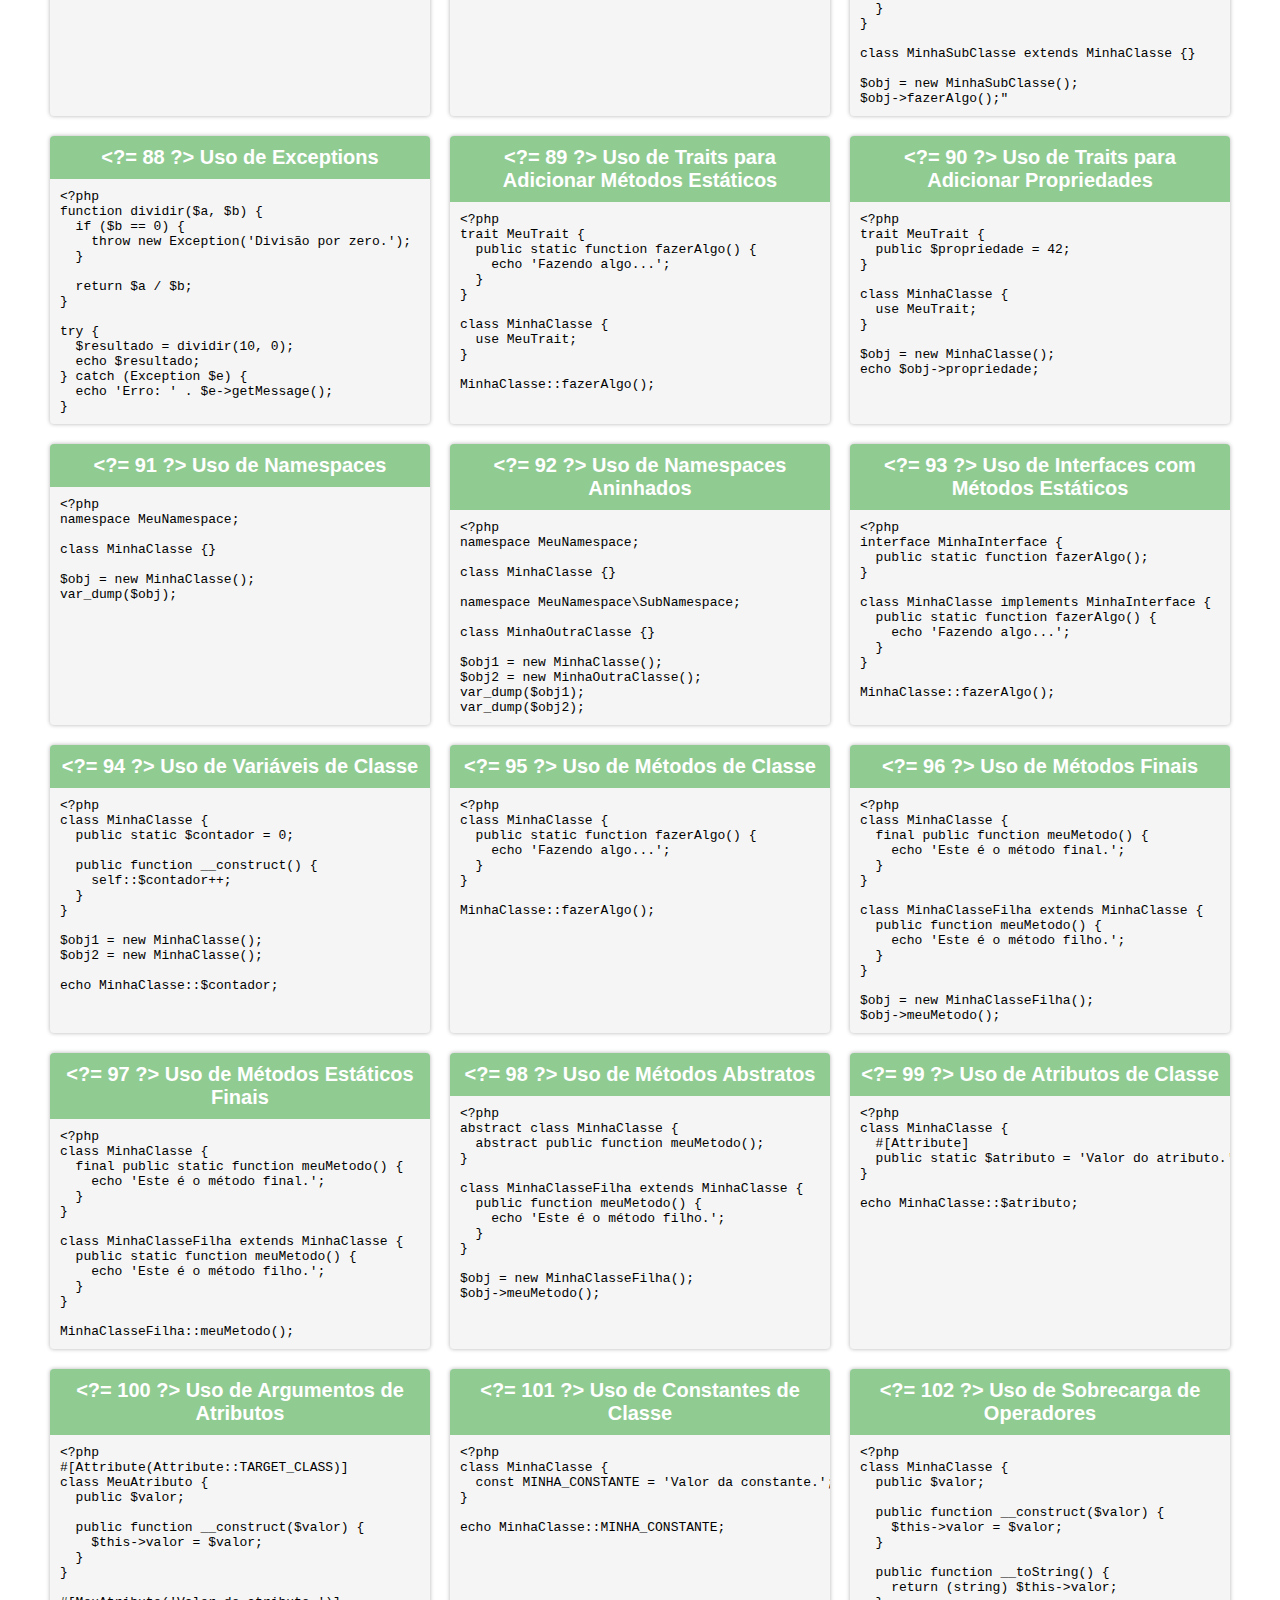
==== commit ac81168d: "dfer" ====
--- a/exemplosPHP.html
+++ b/exemplosPHP.html
@@ -25,8 +25,8 @@
         display: flex;
         flex-direction: column;
         margin: 10px;
-        max-width: 450px;
-        overflow: hidden;
+        max-width: 100%;        
+       overflow: hidden;
       }
       .card h2 {
         background-color: #4caf4f98;
@@ -35,9 +35,10 @@
         padding: 10px;
         text-align: center;
       }
-      .card p {
+      .card pre {
         padding: 10px;
         text-align: justify;
+        
       }
       /* Estilos do container dos cards */
       .card-container {
